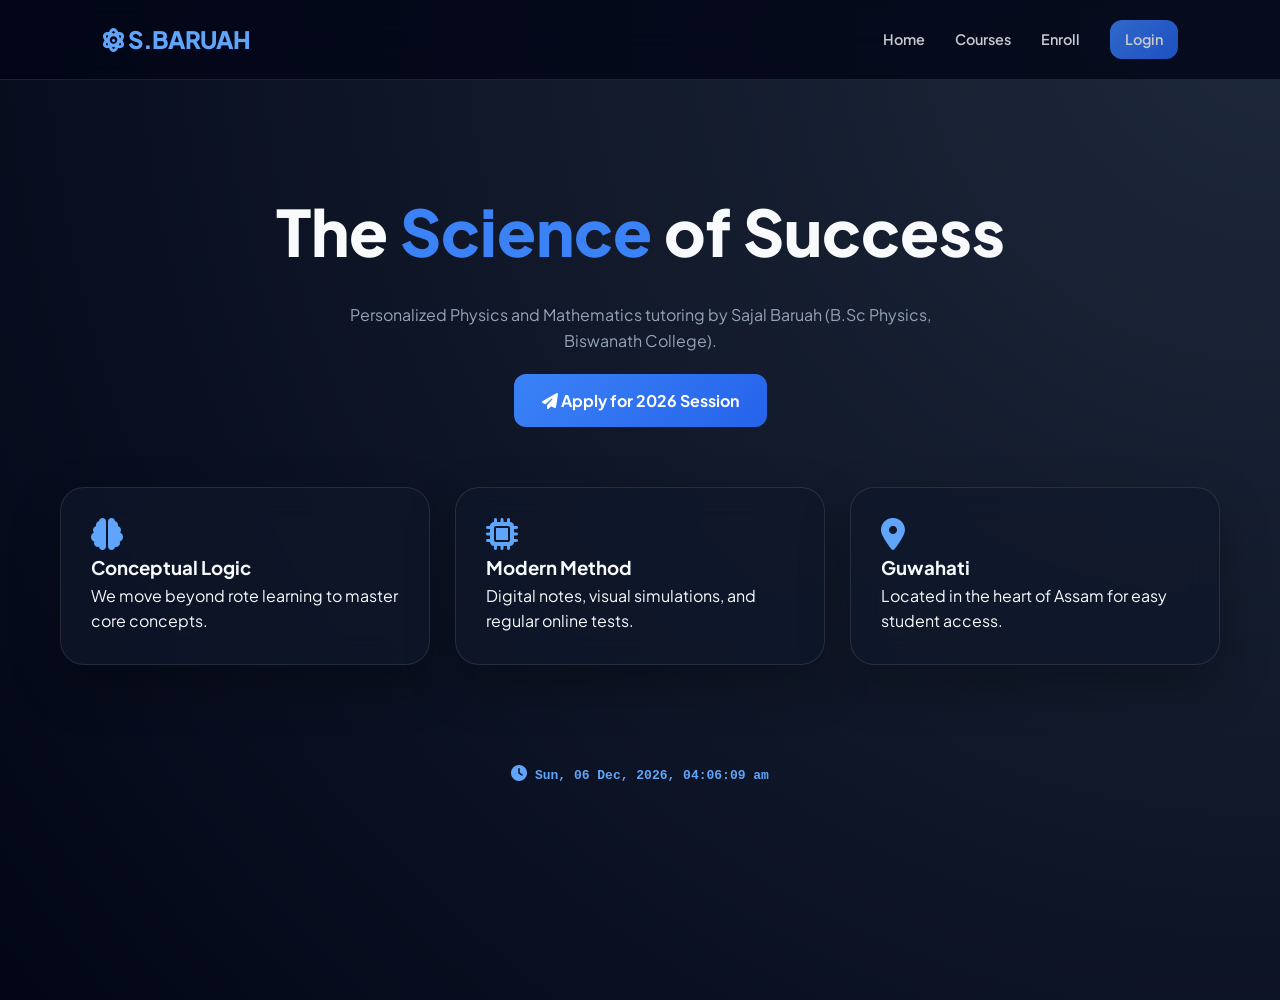
==== index.html @ 50a5a710 "Update index.html" ====
<!DOCTYPE html>
<html lang="en">
<head>
    <meta charset="UTF-8">
    <meta name="viewport" content="width=device-width, initial-scale=1.0">
    <title>S.Baruah Academy | Guwahati</title>
    <link rel="stylesheet" href="style.css">
    <link rel="stylesheet" href="https://cdnjs.cloudflare.com/ajax/libs/font-awesome/6.4.0/css/all.min.css">
</head>
<body>
    <nav>
        <div class="logo"><i class="fas fa-atom"></i> S.BARUAH</div>
        <div class="nav-links">
            <a href="index.html">Home</a>
            <a href="courses.html">Courses</a>
            <a href="registration.html">Enroll</a>
            <a href="login.html" class="btn" style="padding: 8px 15px;">Login</a>
        </div>
        <div class="menu-btn" onclick="toggleMenu()"><i class="fas fa-bars-staggered"></i></div>
    </nav>

    <div class="sidebar" id="sidebar">
        <a href="#" onclick="toggleMenu()" style="color: #ef4444;"><i class="fas fa-times"></i> Close</a>
        <a href="index.html">Home</a>
        <a href="courses.html">Courses</a>
        <a href="registration.html">Enroll</a>
        <a href="login.html">Student Portal</a>
    </div>

    <div class="container">
        <section style="text-align: center; padding: 60px 0;">
            <h1 style="font-size: clamp(2rem, 5vw, 4rem); font-weight: 800;">
                The <span style="color:var(--accent)">Science</span> of Success
            </h1>
            <p style="color:#94a3b8; max-width: 600px; margin: 20px auto;">Personalized Physics and Mathematics tutoring by Sajal Baruah (B.Sc Physics, Biswanath College).</p>
            <a href="registration.html" class="btn"><i class="fas fa-paper-plane"></i> Apply for 2026 Session</a>
        </section>

        <div class="grid-main">
            <div class="glass"><i class="fas fa-brain fa-2x" style="color:var(--neon)"></i><h3>Conceptual Logic</h3><p>We move beyond rote learning to master core concepts.</p></div>
            <div class="glass"><i class="fas fa-microchip fa-2x" style="color:var(--neon)"></i><h3>Modern Method</h3><p>Digital notes, visual simulations, and regular online tests.</p></div>
            <div class="glass"><i class="fas fa-location-dot fa-2x" style="color:var(--neon)"></i><h3>Guwahati</h3><p>Located in the heart of Assam for easy student access.</p></div>
        </div>
    </div>

    <footer style="text-align: center; padding: 40px;">
        <div id="ist-clock">Loading IST...</div>
    </footer>
    <script src="script.js"></script>
</body>
</html>
---- style.css ----
@import url('https://fonts.googleapis.com/css2?family=Plus+Jakarta+Sans:wght@300;400;600;800&display=swap');

:root {
    --bg: #020617;
    --card: rgba(15, 23, 42, 0.7);
    --accent: #3b82f6;
    --neon: #60a5fa;
    --text: #f8fafc;
    --border: rgba(255, 255, 255, 0.1);
}

* { margin: 0; padding: 0; box-sizing: border-box; font-family: 'Plus Jakarta Sans', sans-serif; }

body { 
    background: var(--bg); 
    color: var(--text); 
    line-height: 1.6;
    overflow-x: hidden;
    background: radial-gradient(circle at top right, #1e293b, #020617);
    min-height: 100vh;
}

/* Glass Effect */
.glass {
    background: var(--card);
    backdrop-filter: blur(16px);
    -webkit-backdrop-filter: blur(16px);
    border: 1px solid var(--border);
    border-radius: 24px;
    padding: 30px;
    box-shadow: 0 20px 50px rgba(0,0,0,0.3);
}

/* Navigation */
nav {
    position: fixed; top: 0; width: 100%; height: 80px;
    background: rgba(2, 6, 23, 0.8); backdrop-filter: blur(20px);
    display: flex; align-items: center; justify-content: space-between;
    padding: 0 8%; border-bottom: 1px solid var(--border); z-index: 3000;
}

.logo { font-size: 1.5rem; font-weight: 800; color: var(--neon); letter-spacing: -1px; }

.nav-links { display: flex; gap: 30px; align-items: center; }
.nav-links a { 
    color: var(--text); text-decoration: none; font-weight: 600; 
    font-size: 0.9rem; transition: 0.3s; opacity: 0.8;
}
.nav-links a:hover { opacity: 1; color: var(--accent); }

/* Mobile Menu Button */
.menu-btn { display: none; font-size: 1.5rem; color: var(--neon); cursor: pointer; }

/* Sidebar */
.sidebar {
    position: fixed; top: 0; right: -100%; width: 280px; height: 100%;
    background: rgba(15, 23, 42, 0.95); backdrop-filter: blur(20px);
    z-index: 4000; transition: 0.5s cubic-bezier(0.4, 0, 0.2, 1);
    padding: 100px 30px; border-left: 1px solid var(--border);
}
.sidebar.active { right: 0; }
.sidebar a { display: block; color: white; text-decoration: none; font-size: 1.2rem; margin-bottom: 25px; font-weight: 600; }

/* Grid Layouts */
.container { max-width: 1200px; margin: 100px auto 40px; padding: 20px; }
.grid-main { display: grid; grid-template-columns: repeat(auto-fit, minmax(300px, 1fr)); gap: 25px; }

/* Buttons & Inputs */
.btn {
    background: linear-gradient(135deg, #3b82f6, #2563eb);
    color: white; padding: 14px 28px; border-radius: 12px;
    text-decoration: none; font-weight: 700; border: none; 
    cursor: pointer; transition: 0.4s; display: inline-block;
}
.btn:hover { transform: scale(1.05); box-shadow: 0 0 25px rgba(59, 130, 246, 0.5); }

input, select {
    width: 100%; padding: 15px; background: rgba(255,255,255,0.05);
    border: 1px solid var(--border); border-radius: 12px; color: white; margin-bottom: 15px;
}

/* IST Clock */
#ist-clock { color: var(--neon); font-weight: 600; font-family: monospace; }

@media (max-width: 768px) {
    .nav-links { display: none; }
    .menu-btn { display: block; }
    .container { margin-top: 80px; }
}
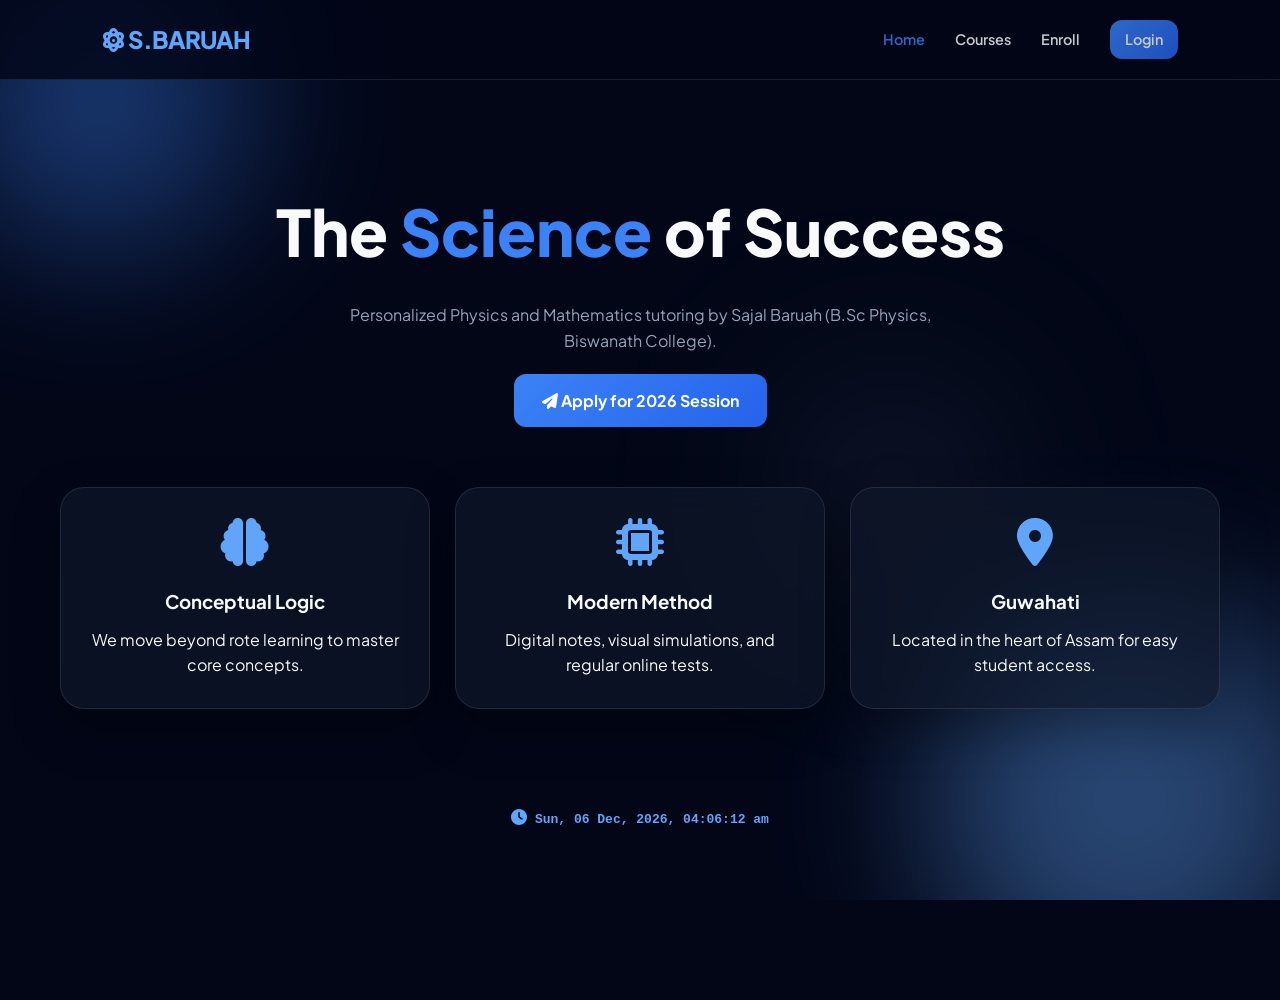
==== commit 70947ac7: "Update index.html" ====
--- a/index.html
+++ b/index.html
@@ -8,10 +8,12 @@
     <link rel="stylesheet" href="https://cdnjs.cloudflare.com/ajax/libs/font-awesome/6.4.0/css/all.min.css">
 </head>
 <body>
+    <div class="dynamic-bg"><div class="orb orb-1"></div><div class="orb orb-2"></div><div class="orb orb-3"></div></div>
+
     <nav>
         <div class="logo"><i class="fas fa-atom"></i> S.BARUAH</div>
         <div class="nav-links">
-            <a href="index.html">Home</a>
+            <a href="index.html" style="color:var(--accent)">Home</a>
             <a href="courses.html">Courses</a>
             <a href="registration.html">Enroll</a>
             <a href="login.html" class="btn" style="padding: 8px 15px;">Login</a>
@@ -28,7 +30,7 @@
     </div>
 
     <div class="container">
-        <section style="text-align: center; padding: 60px 0;">
+        <section class="text-center" style="padding: 60px 0;">
             <h1 style="font-size: clamp(2rem, 5vw, 4rem); font-weight: 800;">
                 The <span style="color:var(--accent)">Science</span> of Success
             </h1>
@@ -37,9 +39,9 @@
         </section>
 
         <div class="grid-main">
-            <div class="glass"><i class="fas fa-brain fa-2x" style="color:var(--neon)"></i><h3>Conceptual Logic</h3><p>We move beyond rote learning to master core concepts.</p></div>
-            <div class="glass"><i class="fas fa-microchip fa-2x" style="color:var(--neon)"></i><h3>Modern Method</h3><p>Digital notes, visual simulations, and regular online tests.</p></div>
-            <div class="glass"><i class="fas fa-location-dot fa-2x" style="color:var(--neon)"></i><h3>Guwahati</h3><p>Located in the heart of Assam for easy student access.</p></div>
+            <div class="glass text-center"><i class="fas fa-brain fa-3x mb-20" style="color:var(--neon)"></i><h3 class="mt-20">Conceptual Logic</h3><p class="mt-10">We move beyond rote learning to master core concepts.</p></div>
+            <div class="glass text-center"><i class="fas fa-microchip fa-3x mb-20" style="color:var(--neon)"></i><h3 class="mt-20">Modern Method</h3><p class="mt-10">Digital notes, visual simulations, and regular online tests.</p></div>
+            <div class="glass text-center"><i class="fas fa-location-dot fa-3x mb-20" style="color:var(--neon)"></i><h3 class="mt-20">Guwahati</h3><p class="mt-10">Located in the heart of Assam for easy student access.</p></div>
         </div>
     </div>
 
--- a/style.css
+++ b/style.css
@@ -16,11 +16,35 @@
     color: var(--text); 
     line-height: 1.6;
     overflow-x: hidden;
-    background: radial-gradient(circle at top right, #1e293b, #020617);
     min-height: 100vh;
 }
 
-/* Glass Effect */
+/* =========================================
+   DYNAMICAL NEON BACKGROUND ANIMATION
+========================================= */
+.dynamic-bg {
+    position: fixed; top: 0; left: 0; width: 100vw; height: 100vh;
+    z-index: -1; overflow: hidden; background: var(--bg);
+}
+
+.orb {
+    position: absolute; border-radius: 50%; filter: blur(80px);
+    opacity: 0.4; animation: floatOrb 20s infinite ease-in-out;
+}
+
+.orb-1 { width: 300px; height: 300px; background: #3b82f6; top: -50px; left: -50px; animation-delay: 0s; }
+.orb-2 { width: 400px; height: 400px; background: #60a5fa; bottom: -100px; right: -50px; animation-delay: -5s; animation-duration: 25s; }
+.orb-3 { width: 250px; height: 250px; background: #1e293b; top: 40%; left: 60%; animation-delay: -10s; animation-duration: 30s; }
+
+@keyframes floatOrb {
+    0%, 100% { transform: translate(0, 0) scale(1); }
+    33% { transform: translate(30px, -50px) scale(1.1); }
+    66% { transform: translate(-20px, 20px) scale(0.9); }
+}
+
+/* =========================================
+   CORE UI & GLASSMORPHISM
+========================================= */
 .glass {
     background: var(--card);
     backdrop-filter: blur(16px);
@@ -30,6 +54,10 @@
     padding: 30px;
     box-shadow: 0 20px 50px rgba(0,0,0,0.3);
 }
+
+.container { max-width: 1200px; margin: 100px auto 40px; padding: 20px; }
+.grid-main { display: grid; grid-template-columns: repeat(auto-fit, minmax(300px, 1fr)); gap: 25px; }
+.text-center { text-align: center; }
 
 /* Navigation */
 nav {
@@ -42,16 +70,12 @@
 .logo { font-size: 1.5rem; font-weight: 800; color: var(--neon); letter-spacing: -1px; }
 
 .nav-links { display: flex; gap: 30px; align-items: center; }
-.nav-links a { 
-    color: var(--text); text-decoration: none; font-weight: 600; 
-    font-size: 0.9rem; transition: 0.3s; opacity: 0.8;
-}
+.nav-links a { color: var(--text); text-decoration: none; font-weight: 600; font-size: 0.9rem; transition: 0.3s; opacity: 0.8; }
 .nav-links a:hover { opacity: 1; color: var(--accent); }
 
-/* Mobile Menu Button */
 .menu-btn { display: none; font-size: 1.5rem; color: var(--neon); cursor: pointer; }
 
-/* Sidebar */
+/* Mobile Sidebar */
 .sidebar {
     position: fixed; top: 0; right: -100%; width: 280px; height: 100%;
     background: rgba(15, 23, 42, 0.95); backdrop-filter: blur(20px);
@@ -61,16 +85,11 @@
 .sidebar.active { right: 0; }
 .sidebar a { display: block; color: white; text-decoration: none; font-size: 1.2rem; margin-bottom: 25px; font-weight: 600; }
 
-/* Grid Layouts */
-.container { max-width: 1200px; margin: 100px auto 40px; padding: 20px; }
-.grid-main { display: grid; grid-template-columns: repeat(auto-fit, minmax(300px, 1fr)); gap: 25px; }
-
 /* Buttons & Inputs */
 .btn {
-    background: linear-gradient(135deg, #3b82f6, #2563eb);
-    color: white; padding: 14px 28px; border-radius: 12px;
-    text-decoration: none; font-weight: 700; border: none; 
-    cursor: pointer; transition: 0.4s; display: inline-block;
+    background: linear-gradient(135deg, #3b82f6, #2563eb); color: white;
+    padding: 14px 28px; border-radius: 12px; text-decoration: none; font-weight: 700;
+    border: none; cursor: pointer; transition: 0.4s; display: inline-block;
 }
 .btn:hover { transform: scale(1.05); box-shadow: 0 0 25px rgba(59, 130, 246, 0.5); }
 
@@ -79,8 +98,50 @@
     border: 1px solid var(--border); border-radius: 12px; color: white; margin-bottom: 15px;
 }
 
-/* IST Clock */
 #ist-clock { color: var(--neon); font-weight: 600; font-family: monospace; }
+
+/* =========================================
+   INTERACTIVE PAYMENT CARDS (Courses Page)
+========================================= */
+.p-50 { padding: 50px; } .p-30 { padding: 30px; }
+.mt-10 { margin-top: 10px; } .mt-20 { margin-top: 20px; } 
+.mt-30 { margin-top: 30px; } .mt-40 { margin-top: 40px; } .mt-50 { margin-top: 50px; }
+.gap-30 { gap: 30px; }
+
+.futuristic-title { font-size: 2.2rem; font-weight: 800; background: linear-gradient(135deg, var(--text), var(--neon)); -webkit-background-clip: text; -webkit-text-fill-color: transparent; }
+.subtitle { color: #94a3b8; max-width: 600px; margin: 10px auto; }
+.icon-neon { color: var(--neon); text-shadow: 0 0 15px var(--neon); }
+.icon-accent { color: var(--accent); }
+
+.selector-grid { margin-bottom: -20px; }
+.fee-card {
+    position: relative; background: rgba(255, 255, 255, 0.02); border: 1px solid var(--border);
+    border-radius: 20px; padding: 30px; cursor: pointer; transition: all 0.4s cubic-bezier(0.4, 0, 0.2, 1);
+    overflow: hidden; display: flex; flex-direction: column; align-items: center;
+}
+.fee-card:hover { transform: translateY(-5px) scale(1.02); border-color: rgba(96, 165, 250, 0.3); background: rgba(255, 255, 255, 0.04); }
+.fee-card.selected { border-color: var(--accent); box-shadow: 0 0 30px rgba(59, 130, 246, 0.3); background: rgba(59, 130, 246, 0.05); }
+
+.card-icon { font-size: 2rem; color: #475569; transition: 0.3s; }
+.fee-card:hover .card-icon { color: var(--accent); }
+.fee-card.selected .card-icon { color: var(--neon); text-shadow: 0 0 10px var(--neon); }
+
+.class-title { font-size: 0.9rem; color: #94a3b8; margin-top: 5px; }
+.price-strip { display: flex; align-items: baseline; justify-content: center; }
+.currency { font-size: 1rem; font-weight: 600; color: #64748b; margin-right: 2px; }
+.amount { font-size: 2.2rem; font-weight: 800; color: var(--text); }
+.period { font-size: 0.9rem; color: #64748b; margin-left: 2px; }
+.fee-card.selected .amount { color: var(--neon); }
+
+.select-indicator { position: absolute; top: 20px; right: 20px; font-size: 1.2rem; color: #475569; transition: 0.3s; }
+.fee-card.selected .select-indicator { color: var(--neon); transform: scale(1.1); }
+
+.payment-action-area { background: rgba(0,0,0,0.2); border: 1px dashed var(--border); border-radius: 20px; }
+.qr-container { position: relative; max-width: 220px; margin: 0 auto; background: white; border-radius: 15px; box-shadow: 0 0 30px rgba(255,255,255,0.05); }
+#dynamic-qr { width: 100%; height: auto; display: block; border-radius: 10px; }
+.qr-overlay { position: absolute; top: 0; left: 0; width: 100%; height: 100%; background: rgba(255,255,255,0.9); border-radius: 15px; display: none; justify-content: center; align-items: center; color: var(--accent); font-size: 2rem; z-index: 10; }
+.upi-id-text { color: #94a3b8; font-size: 0.9rem; font-family: monospace; }
+.upi-id-text strong { color: var(--text); }
 
 @media (max-width: 768px) {
     .nav-links { display: none; }
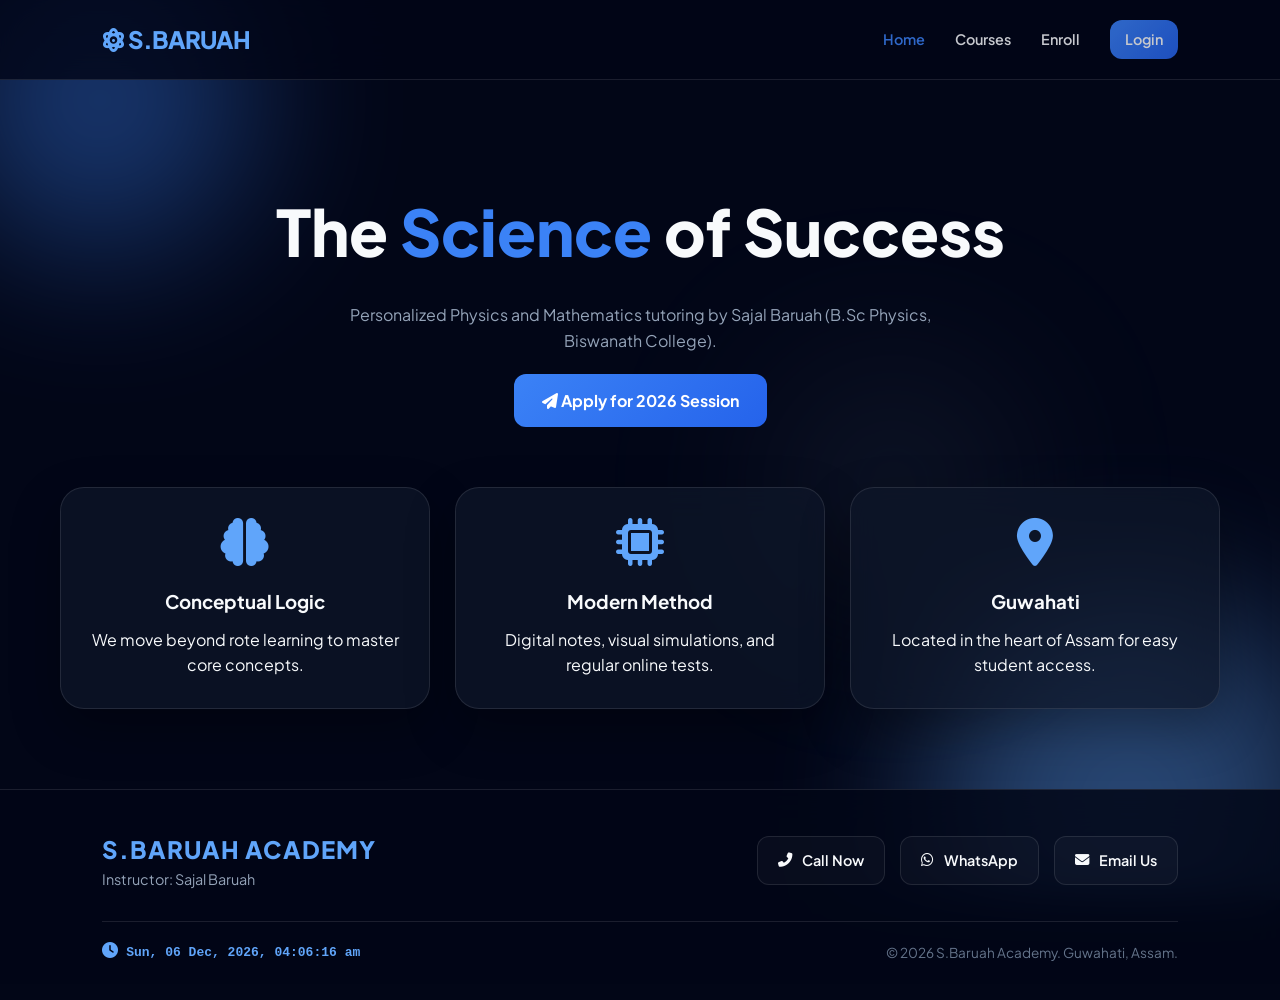
==== commit 0a9c1dac: "Update index.html" ====
--- a/index.html
+++ b/index.html
@@ -45,9 +45,34 @@
         </div>
     </div>
 
-    <footer style="text-align: center; padding: 40px;">
-        <div id="ist-clock">Loading IST...</div>
+        <footer class="glass-footer">
+        <div class="footer-content">
+            <div class="footer-title">
+                <h3>S.BARUAH ACADEMY</h3>
+                <p>Instructor: Sajal Baruah</p>
+            </div>
+            
+            <div class="footer-contact">
+                <a href="tel:+916001950614" class="contact-btn call">
+                    <i class="fas fa-phone-alt"></i> Call Now
+                </a>
+                
+                <a href="https://wa.me/919678092519" class="contact-btn whatsapp" target="_blank">
+                    <i class="fab fa-whatsapp"></i> WhatsApp
+                </a>
+                
+                <a href="mailto:sajalbaruah65@gmail.com" class="contact-btn email">
+                    <i class="fas fa-envelope"></i> Email Us
+                </a>
+            </div>
+        </div>
+
+        <div class="footer-bottom">
+            <div id="ist-clock">Loading IST...</div>
+            <p>© 2026 S.Baruah Academy. Guwahati, Assam.</p>
+        </div>
     </footer>
+
     <script src="script.js"></script>
 </body>
 </html>
--- a/style.css
+++ b/style.css
@@ -148,3 +148,93 @@
     .menu-btn { display: block; }
     .container { margin-top: 80px; }
 }
+/* =========================================
+   GLOBAL CONTACT FOOTER
+========================================= */
+.glass-footer {
+    background: rgba(2, 6, 23, 0.85);
+    backdrop-filter: blur(20px);
+    -webkit-backdrop-filter: blur(20px);
+    border-top: 1px solid var(--border);
+    padding: 40px 8% 20px;
+    margin-top: 60px;
+    position: relative;
+    z-index: 10;
+}
+
+.footer-content {
+    display: flex;
+    justify-content: space-between;
+    align-items: center;
+    flex-wrap: wrap;
+    gap: 30px;
+    margin-bottom: 30px;
+}
+
+.footer-title h3 {
+    color: var(--neon);
+    font-size: 1.5rem;
+    font-weight: 800;
+    letter-spacing: 1px;
+}
+
+.footer-title p {
+    color: #94a3b8;
+    font-size: 0.9rem;
+}
+
+.footer-contact {
+    display: flex;
+    gap: 15px;
+    flex-wrap: wrap;
+}
+
+/* Clickable Contact Buttons */
+.contact-btn {
+    display: inline-flex;
+    align-items: center;
+    gap: 10px;
+    padding: 12px 20px;
+    background: rgba(255, 255, 255, 0.03);
+    border: 1px solid var(--border);
+    border-radius: 12px;
+    color: var(--text);
+    text-decoration: none;
+    font-size: 0.9rem;
+    font-weight: 600;
+    transition: 0.3s cubic-bezier(0.4, 0, 0.2, 1);
+}
+
+.contact-btn:hover {
+    transform: translateY(-3px);
+    background: rgba(255, 255, 255, 0.08);
+}
+
+.contact-btn.call:hover { border-color: #3b82f6; color: #3b82f6; box-shadow: 0 5px 15px rgba(59, 130, 246, 0.2); }
+.contact-btn.whatsapp:hover { border-color: #25D366; color: #25D366; box-shadow: 0 5px 15px rgba(37, 211, 102, 0.2); }
+.contact-btn.email:hover { border-color: #ef4444; color: #ef4444; box-shadow: 0 5px 15px rgba(239, 68, 68, 0.2); }
+
+.footer-bottom {
+    display: flex;
+    justify-content: space-between;
+    align-items: center;
+    border-top: 1px solid var(--border);
+    padding-top: 20px;
+    flex-wrap: wrap;
+    gap: 15px;
+}
+
+.footer-bottom p {
+    color: #64748b;
+    font-size: 0.85rem;
+}
+
+/* Mobile Adjustments */
+@media (max-width: 768px) {
+    .footer-content, .footer-bottom {
+        flex-direction: column;
+        text-align: center;
+        justify-content: center;
+    }
+    .footer-contact { justify-content: center; }
+}
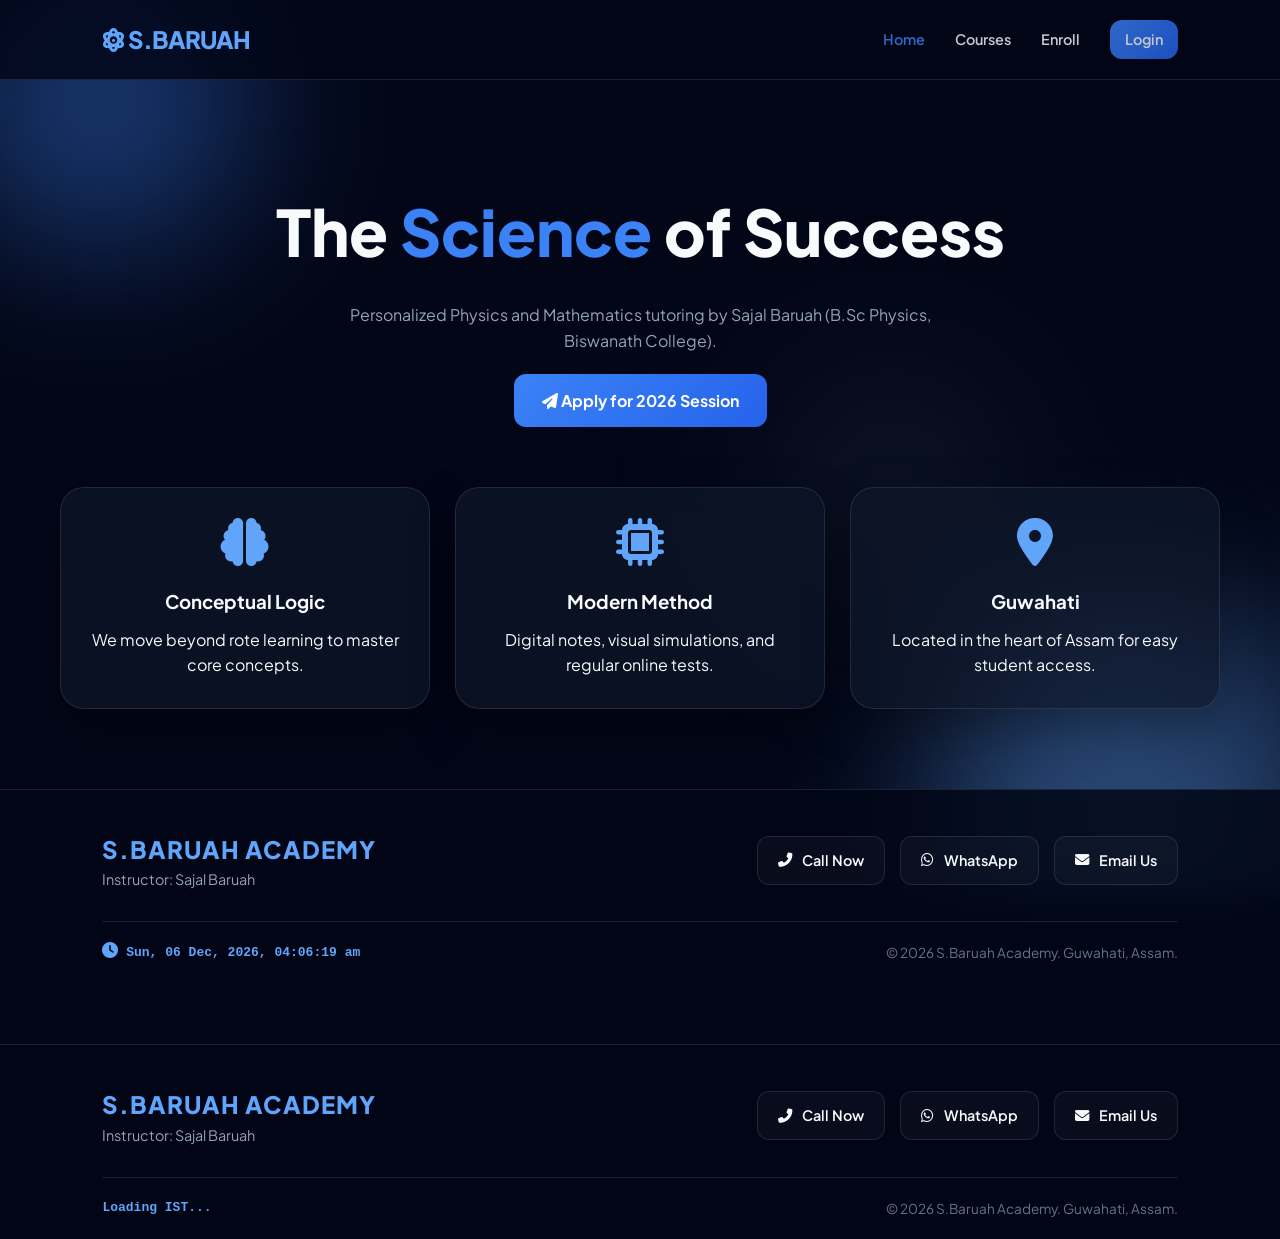
==== commit 4f91fa0e: "Update index.html" ====
--- a/index.html
+++ b/index.html
@@ -75,4 +75,32 @@
 
     <script src="script.js"></script>
 </body>
+    <footer class="glass-footer">
+        <div class="footer-content">
+            <div class="footer-title">
+                <h3>S.BARUAH ACADEMY</h3>
+                <p>Instructor: Sajal Baruah</p>
+            </div>
+            
+            <div class="footer-contact">
+                <a href="tel:+916001950614" class="contact-btn call">
+                    <i class="fas fa-phone-alt"></i> Call Now
+                </a>
+                
+                <a href="https://wa.me/919678092519" class="contact-btn whatsapp" target="_blank">
+                    <i class="fab fa-whatsapp"></i> WhatsApp
+                </a>
+                
+                <a href="mailto:sajalbaruah65@gmail.com" class="contact-btn email">
+                    <i class="fas fa-envelope"></i> Email Us
+                </a>
+            </div>
+        </div>
+
+        <div class="footer-bottom">
+            <div id="ist-clock">Loading IST...</div>
+            <p>© 2026 S.Baruah Academy. Guwahati, Assam.</p>
+        </div>
+    </footer>
+
 </html>
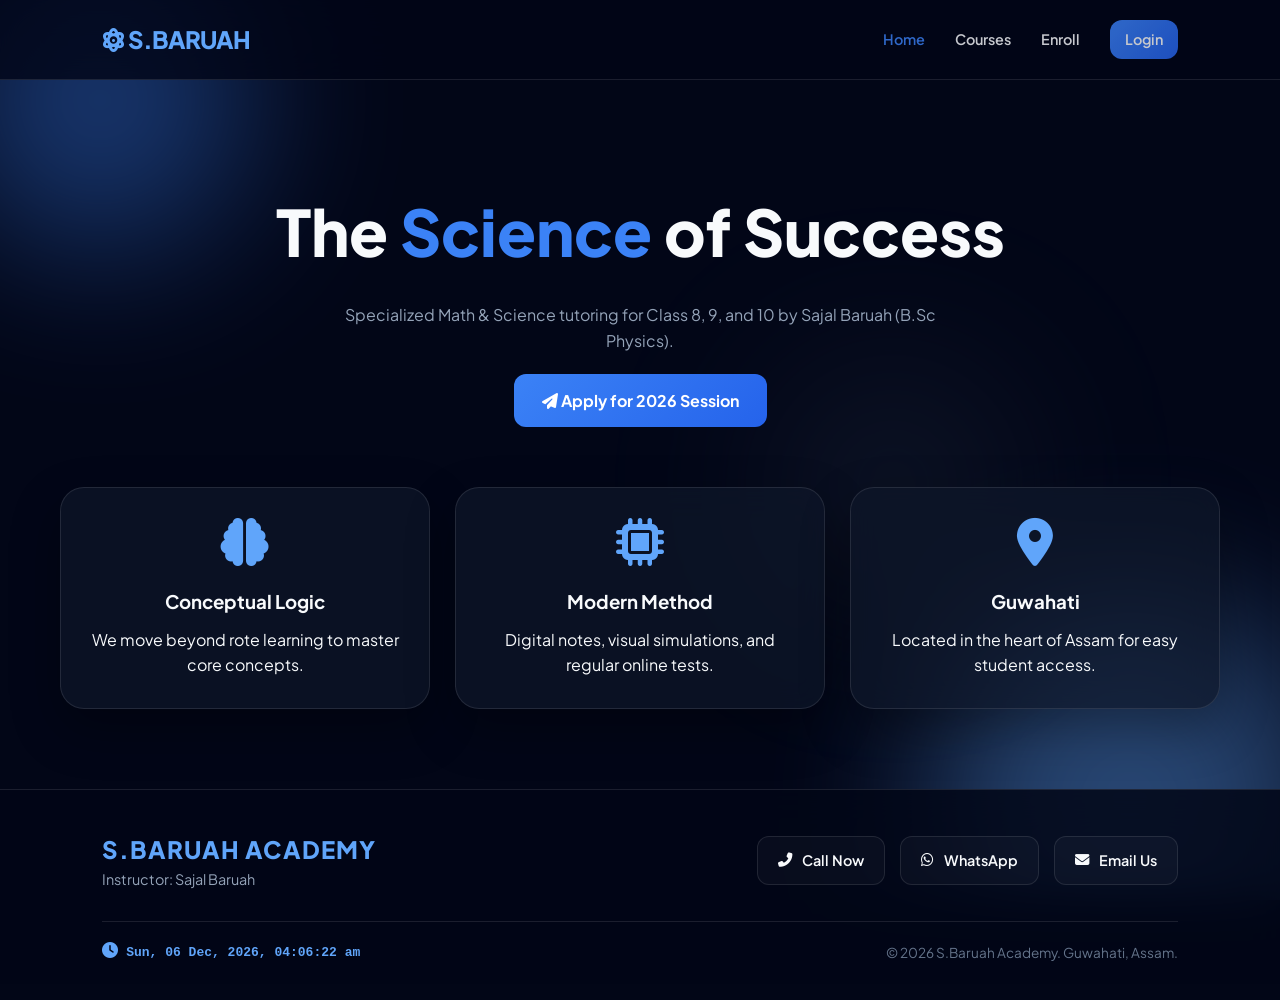
==== commit dba6a54b: "Update index.html" ====
--- a/index.html
+++ b/index.html
@@ -34,7 +34,7 @@
             <h1 style="font-size: clamp(2rem, 5vw, 4rem); font-weight: 800;">
                 The <span style="color:var(--accent)">Science</span> of Success
             </h1>
-            <p style="color:#94a3b8; max-width: 600px; margin: 20px auto;">Personalized Physics and Mathematics tutoring by Sajal Baruah (B.Sc Physics, Biswanath College).</p>
+            <p style="color:#94a3b8; max-width: 600px; margin: 20px auto;">Specialized Math & Science tutoring for Class 8, 9, and 10 by Sajal Baruah (B.Sc Physics).</p>
             <a href="registration.html" class="btn"><i class="fas fa-paper-plane"></i> Apply for 2026 Session</a>
         </section>
 
@@ -45,62 +45,23 @@
         </div>
     </div>
 
-        <footer class="glass-footer">
-        <div class="footer-content">
-            <div class="footer-title">
-                <h3>S.BARUAH ACADEMY</h3>
-                <p>Instructor: Sajal Baruah</p>
-            </div>
-            
-            <div class="footer-contact">
-                <a href="tel:+916001950614" class="contact-btn call">
-                    <i class="fas fa-phone-alt"></i> Call Now
-                </a>
-                
-                <a href="https://wa.me/919678092519" class="contact-btn whatsapp" target="_blank">
-                    <i class="fab fa-whatsapp"></i> WhatsApp
-                </a>
-                
-                <a href="mailto:sajalbaruah65@gmail.com" class="contact-btn email">
-                    <i class="fas fa-envelope"></i> Email Us
-                </a>
-            </div>
-        </div>
-
-        <div class="footer-bottom">
-            <div id="ist-clock">Loading IST...</div>
-            <p>© 2026 S.Baruah Academy. Guwahati, Assam.</p>
-        </div>
-    </footer>
-
-    <script src="script.js"></script>
-</body>
     <footer class="glass-footer">
         <div class="footer-content">
             <div class="footer-title">
                 <h3>S.BARUAH ACADEMY</h3>
                 <p>Instructor: Sajal Baruah</p>
             </div>
-            
             <div class="footer-contact">
-                <a href="tel:+916001950614" class="contact-btn call">
-                    <i class="fas fa-phone-alt"></i> Call Now
-                </a>
-                
-                <a href="https://wa.me/919678092519" class="contact-btn whatsapp" target="_blank">
-                    <i class="fab fa-whatsapp"></i> WhatsApp
-                </a>
-                
-                <a href="mailto:sajalbaruah65@gmail.com" class="contact-btn email">
-                    <i class="fas fa-envelope"></i> Email Us
-                </a>
+                <a href="tel:+916001950614" class="contact-btn call"><i class="fas fa-phone-alt"></i> Call Now</a>
+                <a href="https://wa.me/919678092519" class="contact-btn whatsapp" target="_blank"><i class="fab fa-whatsapp"></i> WhatsApp</a>
+                <a href="mailto:sajalbaruah65@gmail.com" class="contact-btn email"><i class="fas fa-envelope"></i> Email Us</a>
             </div>
         </div>
-
         <div class="footer-bottom">
             <div id="ist-clock">Loading IST...</div>
             <p>© 2026 S.Baruah Academy. Guwahati, Assam.</p>
         </div>
     </footer>
-
+    <script src="script.js"></script>
+</body>
 </html>
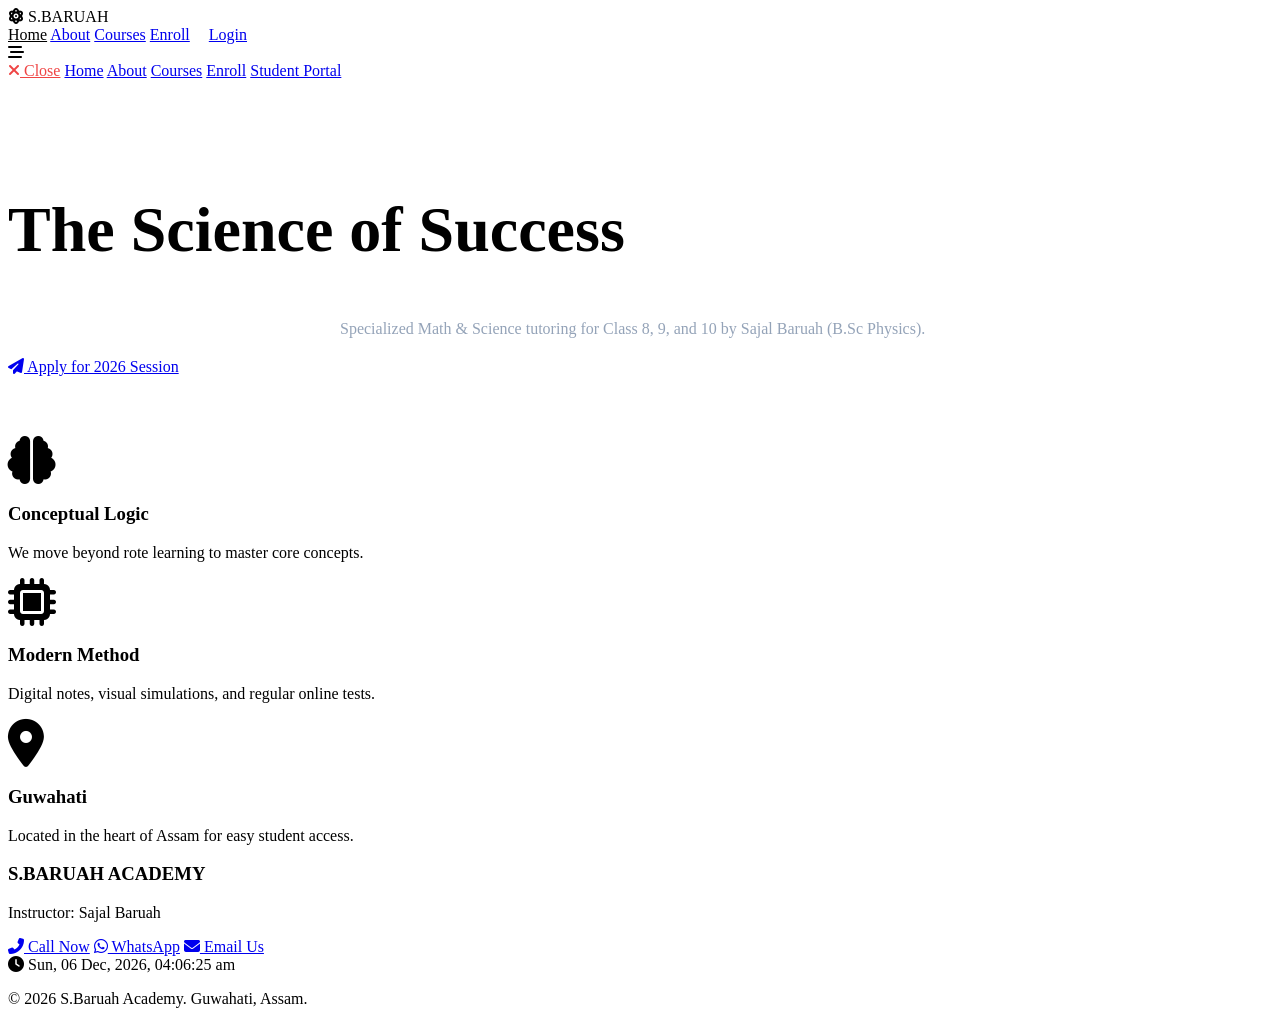
==== commit 89876d3f: "Update index.html" ====
--- a/index.html
+++ b/index.html
@@ -14,6 +14,7 @@
         <div class="logo"><i class="fas fa-atom"></i> S.BARUAH</div>
         <div class="nav-links">
             <a href="index.html" style="color:var(--accent)">Home</a>
+            <a href="about.html">About</a>
             <a href="courses.html">Courses</a>
             <a href="registration.html">Enroll</a>
             <a href="login.html" class="btn" style="padding: 8px 15px;">Login</a>
@@ -24,6 +25,7 @@
     <div class="sidebar" id="sidebar">
         <a href="#" onclick="toggleMenu()" style="color: #ef4444;"><i class="fas fa-times"></i> Close</a>
         <a href="index.html">Home</a>
+        <a href="about.html">About</a>
         <a href="courses.html">Courses</a>
         <a href="registration.html">Enroll</a>
         <a href="login.html">Student Portal</a>
--- a/style.css
+++ b/style.css
@@ -1,240 +1,73 @@
-@import url('https://fonts.googleapis.com/css2?family=Plus+Jakarta+Sans:wght@300;400;600;800&display=swap');
-
-:root {
-    --bg: #020617;
-    --card: rgba(15, 23, 42, 0.7);
-    --accent: #3b82f6;
-    --neon: #60a5fa;
-    --text: #f8fafc;
-    --border: rgba(255, 255, 255, 0.1);
+/* =========================================
+   DASHBOARD MODALS & NEON ICONS
+========================================= */
+.action-grid {
+    display: grid;
+    grid-template-columns: repeat(auto-fit, minmax(150px, 1fr));
+    gap: 20px;
 }
 
-* { margin: 0; padding: 0; box-sizing: border-box; font-family: 'Plus Jakarta Sans', sans-serif; }
-
-body { 
-    background: var(--bg); 
-    color: var(--text); 
-    line-height: 1.6;
-    overflow-x: hidden;
-    min-height: 100vh;
+.neon-action-btn {
+    --btn-color: #0ff;
+    background: rgba(0,0,0,0.4);
+    border: 1px solid var(--btn-color);
+    padding: 20px;
+    border-radius: 15px;
+    cursor: pointer;
+    transition: 0.4s;
+    color: var(--btn-color);
+    box-shadow: 0 0 10px rgba(0, 255, 255, 0.1);
 }
 
-/* =========================================
-   DYNAMICAL NEON BACKGROUND ANIMATION
-========================================= */
-.dynamic-bg {
-    position: fixed; top: 0; left: 0; width: 100vw; height: 100vh;
-    z-index: -1; overflow: hidden; background: var(--bg);
+.neon-action-btn:hover {
+    background: var(--btn-color);
+    color: #000;
+    box-shadow: 0 0 30px var(--btn-color);
+    transform: translateY(-5px);
 }
 
-.orb {
-    position: absolute; border-radius: 50%; filter: blur(80px);
-    opacity: 0.4; animation: floatOrb 20s infinite ease-in-out;
-}
-
-.orb-1 { width: 300px; height: 300px; background: #3b82f6; top: -50px; left: -50px; animation-delay: 0s; }
-.orb-2 { width: 400px; height: 400px; background: #60a5fa; bottom: -100px; right: -50px; animation-delay: -5s; animation-duration: 25s; }
-.orb-3 { width: 250px; height: 250px; background: #1e293b; top: 40%; left: 60%; animation-delay: -10s; animation-duration: 30s; }
-
-@keyframes floatOrb {
-    0%, 100% { transform: translate(0, 0) scale(1); }
-    33% { transform: translate(30px, -50px) scale(1.1); }
-    66% { transform: translate(-20px, 20px) scale(0.9); }
-}
-
-/* =========================================
-   CORE UI & GLASSMORPHISM
-========================================= */
-.glass {
-    background: var(--card);
-    backdrop-filter: blur(16px);
-    -webkit-backdrop-filter: blur(16px);
-    border: 1px solid var(--border);
-    border-radius: 24px;
-    padding: 30px;
-    box-shadow: 0 20px 50px rgba(0,0,0,0.3);
-}
-
-.container { max-width: 1200px; margin: 100px auto 40px; padding: 20px; }
-.grid-main { display: grid; grid-template-columns: repeat(auto-fit, minmax(300px, 1fr)); gap: 25px; }
-.text-center { text-align: center; }
-
-/* Navigation */
-nav {
-    position: fixed; top: 0; width: 100%; height: 80px;
-    background: rgba(2, 6, 23, 0.8); backdrop-filter: blur(20px);
-    display: flex; align-items: center; justify-content: space-between;
-    padding: 0 8%; border-bottom: 1px solid var(--border); z-index: 3000;
-}
-
-.logo { font-size: 1.5rem; font-weight: 800; color: var(--neon); letter-spacing: -1px; }
-
-.nav-links { display: flex; gap: 30px; align-items: center; }
-.nav-links a { color: var(--text); text-decoration: none; font-weight: 600; font-size: 0.9rem; transition: 0.3s; opacity: 0.8; }
-.nav-links a:hover { opacity: 1; color: var(--accent); }
-
-.menu-btn { display: none; font-size: 1.5rem; color: var(--neon); cursor: pointer; }
-
-/* Mobile Sidebar */
-.sidebar {
-    position: fixed; top: 0; right: -100%; width: 280px; height: 100%;
-    background: rgba(15, 23, 42, 0.95); backdrop-filter: blur(20px);
-    z-index: 4000; transition: 0.5s cubic-bezier(0.4, 0, 0.2, 1);
-    padding: 100px 30px; border-left: 1px solid var(--border);
-}
-.sidebar.active { right: 0; }
-.sidebar a { display: block; color: white; text-decoration: none; font-size: 1.2rem; margin-bottom: 25px; font-weight: 600; }
-
-/* Buttons & Inputs */
-.btn {
-    background: linear-gradient(135deg, #3b82f6, #2563eb); color: white;
-    padding: 14px 28px; border-radius: 12px; text-decoration: none; font-weight: 700;
-    border: none; cursor: pointer; transition: 0.4s; display: inline-block;
-}
-.btn:hover { transform: scale(1.05); box-shadow: 0 0 25px rgba(59, 130, 246, 0.5); }
-
-input, select {
-    width: 100%; padding: 15px; background: rgba(255,255,255,0.05);
-    border: 1px solid var(--border); border-radius: 12px; color: white; margin-bottom: 15px;
-}
-
-#ist-clock { color: var(--neon); font-weight: 600; font-family: monospace; }
-
-/* =========================================
-   INTERACTIVE PAYMENT CARDS (Courses Page)
-========================================= */
-.p-50 { padding: 50px; } .p-30 { padding: 30px; }
-.mt-10 { margin-top: 10px; } .mt-20 { margin-top: 20px; } 
-.mt-30 { margin-top: 30px; } .mt-40 { margin-top: 40px; } .mt-50 { margin-top: 50px; }
-.gap-30 { gap: 30px; }
-
-.futuristic-title { font-size: 2.2rem; font-weight: 800; background: linear-gradient(135deg, var(--text), var(--neon)); -webkit-background-clip: text; -webkit-text-fill-color: transparent; }
-.subtitle { color: #94a3b8; max-width: 600px; margin: 10px auto; }
-.icon-neon { color: var(--neon); text-shadow: 0 0 15px var(--neon); }
-.icon-accent { color: var(--accent); }
-
-.selector-grid { margin-bottom: -20px; }
-.fee-card {
-    position: relative; background: rgba(255, 255, 255, 0.02); border: 1px solid var(--border);
-    border-radius: 20px; padding: 30px; cursor: pointer; transition: all 0.4s cubic-bezier(0.4, 0, 0.2, 1);
-    overflow: hidden; display: flex; flex-direction: column; align-items: center;
-}
-.fee-card:hover { transform: translateY(-5px) scale(1.02); border-color: rgba(96, 165, 250, 0.3); background: rgba(255, 255, 255, 0.04); }
-.fee-card.selected { border-color: var(--accent); box-shadow: 0 0 30px rgba(59, 130, 246, 0.3); background: rgba(59, 130, 246, 0.05); }
-
-.card-icon { font-size: 2rem; color: #475569; transition: 0.3s; }
-.fee-card:hover .card-icon { color: var(--accent); }
-.fee-card.selected .card-icon { color: var(--neon); text-shadow: 0 0 10px var(--neon); }
-
-.class-title { font-size: 0.9rem; color: #94a3b8; margin-top: 5px; }
-.price-strip { display: flex; align-items: baseline; justify-content: center; }
-.currency { font-size: 1rem; font-weight: 600; color: #64748b; margin-right: 2px; }
-.amount { font-size: 2.2rem; font-weight: 800; color: var(--text); }
-.period { font-size: 0.9rem; color: #64748b; margin-left: 2px; }
-.fee-card.selected .amount { color: var(--neon); }
-
-.select-indicator { position: absolute; top: 20px; right: 20px; font-size: 1.2rem; color: #475569; transition: 0.3s; }
-.fee-card.selected .select-indicator { color: var(--neon); transform: scale(1.1); }
-
-.payment-action-area { background: rgba(0,0,0,0.2); border: 1px dashed var(--border); border-radius: 20px; }
-.qr-container { position: relative; max-width: 220px; margin: 0 auto; background: white; border-radius: 15px; box-shadow: 0 0 30px rgba(255,255,255,0.05); }
-#dynamic-qr { width: 100%; height: auto; display: block; border-radius: 10px; }
-.qr-overlay { position: absolute; top: 0; left: 0; width: 100%; height: 100%; background: rgba(255,255,255,0.9); border-radius: 15px; display: none; justify-content: center; align-items: center; color: var(--accent); font-size: 2rem; z-index: 10; }
-.upi-id-text { color: #94a3b8; font-size: 0.9rem; font-family: monospace; }
-.upi-id-text strong { color: var(--text); }
-
-@media (max-width: 768px) {
-    .nav-links { display: none; }
-    .menu-btn { display: block; }
-    .container { margin-top: 80px; }
-}
-/* =========================================
-   GLOBAL CONTACT FOOTER
-========================================= */
-.glass-footer {
-    background: rgba(2, 6, 23, 0.85);
-    backdrop-filter: blur(20px);
-    -webkit-backdrop-filter: blur(20px);
-    border-top: 1px solid var(--border);
-    padding: 40px 8% 20px;
-    margin-top: 60px;
-    position: relative;
-    z-index: 10;
-}
-
-.footer-content {
-    display: flex;
-    justify-content: space-between;
-    align-items: center;
-    flex-wrap: wrap;
-    gap: 30px;
-    margin-bottom: 30px;
-}
-
-.footer-title h3 {
-    color: var(--neon);
-    font-size: 1.5rem;
+.neon-action-btn p {
+    margin-top: 10px;
     font-weight: 800;
+    font-size: 0.9rem;
+    text-transform: uppercase;
     letter-spacing: 1px;
 }
 
-.footer-title p {
-    color: #94a3b8;
-    font-size: 0.9rem;
+/* Modals */
+.modal {
+    display: none; 
+    position: fixed; 
+    z-index: 5000; 
+    left: 0; top: 0; 
+    width: 100%; height: 100%; 
+    overflow: auto; 
+    background-color: rgba(0,0,0,0.8);
+    backdrop-filter: blur(10px);
 }
 
-.footer-contact {
-    display: flex;
-    gap: 15px;
-    flex-wrap: wrap;
+.modal-content {
+    margin: 10% auto;
+    width: 90%;
+    max-width: 500px;
+    position: relative;
+    animation: glowIn 0.3s ease-out;
 }
 
-/* Clickable Contact Buttons */
-.contact-btn {
-    display: inline-flex;
-    align-items: center;
-    gap: 10px;
-    padding: 12px 20px;
-    background: rgba(255, 255, 255, 0.03);
-    border: 1px solid var(--border);
-    border-radius: 12px;
-    color: var(--text);
-    text-decoration: none;
-    font-size: 0.9rem;
-    font-weight: 600;
-    transition: 0.3s cubic-bezier(0.4, 0, 0.2, 1);
+@keyframes glowIn {
+    from { opacity: 0; transform: scale(0.9); }
+    to { opacity: 1; transform: scale(1); }
 }
 
-.contact-btn:hover {
-    transform: translateY(-3px);
-    background: rgba(255, 255, 255, 0.08);
+.close {
+    color: #fff;
+    position: absolute;
+    right: 25px;
+    top: 20px;
+    font-size: 28px;
+    font-weight: bold;
+    cursor: pointer;
+    transition: 0.3s;
 }
 
-.contact-btn.call:hover { border-color: #3b82f6; color: #3b82f6; box-shadow: 0 5px 15px rgba(59, 130, 246, 0.2); }
-.contact-btn.whatsapp:hover { border-color: #25D366; color: #25D366; box-shadow: 0 5px 15px rgba(37, 211, 102, 0.2); }
-.contact-btn.email:hover { border-color: #ef4444; color: #ef4444; box-shadow: 0 5px 15px rgba(239, 68, 68, 0.2); }
-
-.footer-bottom {
-    display: flex;
-    justify-content: space-between;
-    align-items: center;
-    border-top: 1px solid var(--border);
-    padding-top: 20px;
-    flex-wrap: wrap;
-    gap: 15px;
-}
-
-.footer-bottom p {
-    color: #64748b;
-    font-size: 0.85rem;
-}
-
-/* Mobile Adjustments */
-@media (max-width: 768px) {
-    .footer-content, .footer-bottom {
-        flex-direction: column;
-        text-align: center;
-        justify-content: center;
-    }
-    .footer-contact { justify-content: center; }
-}
+.close:hover { color: #ef4444; }
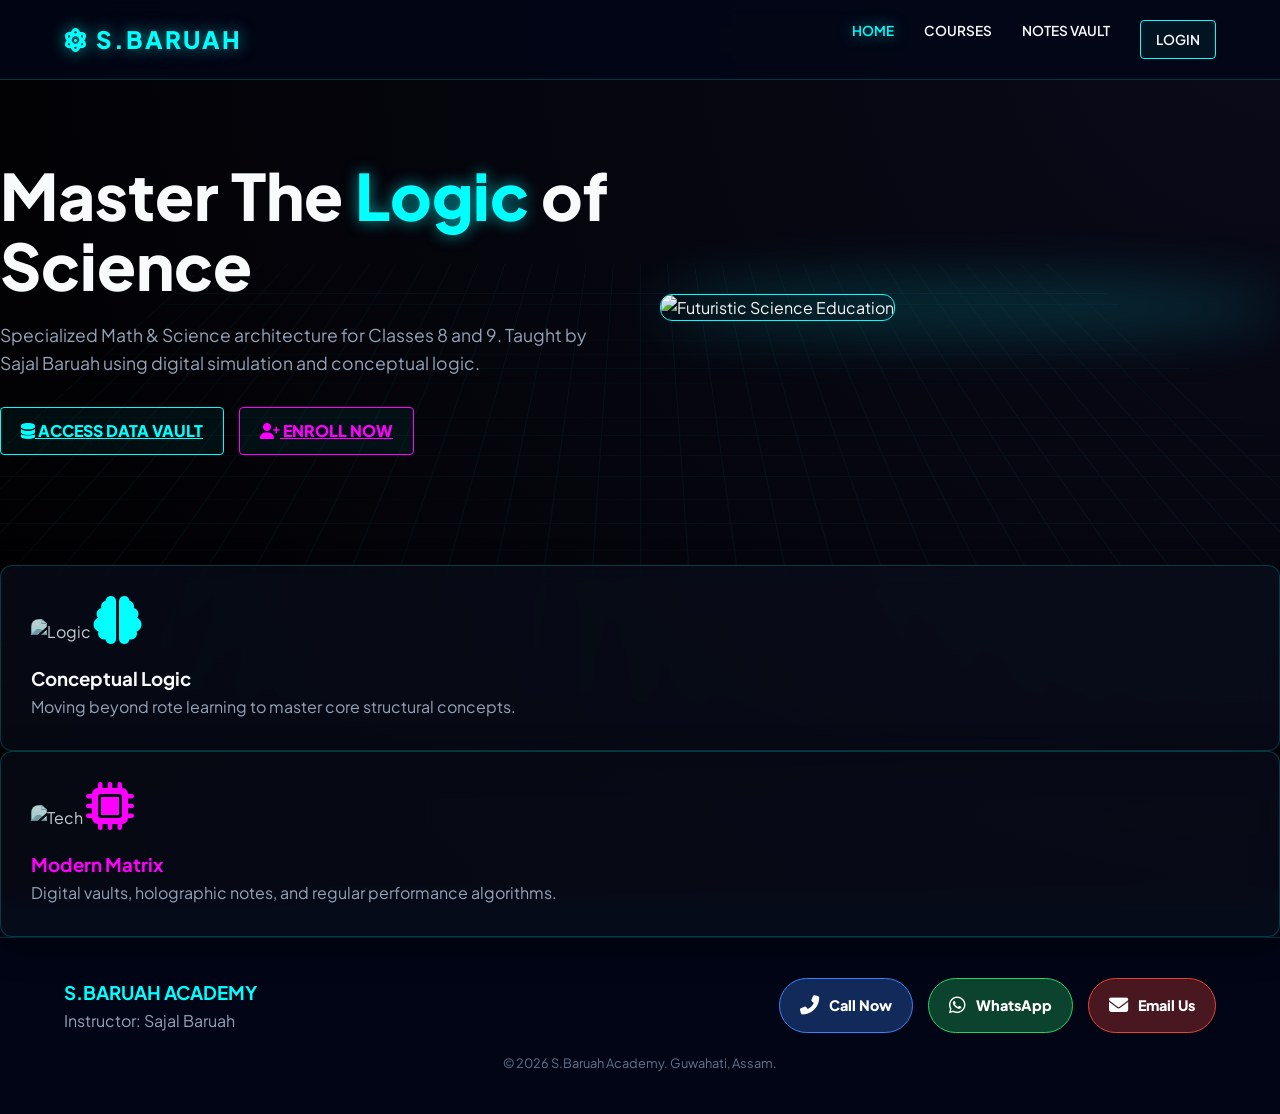
==== commit 9df10478: "Update index.html" ====
--- a/index.html
+++ b/index.html
@@ -3,55 +3,65 @@
 <head>
     <meta charset="UTF-8">
     <meta name="viewport" content="width=device-width, initial-scale=1.0">
-    <title>S.Baruah Academy | Guwahati</title>
+    <title>S.Baruah Academy | Next-Gen Tutoring</title>
     <link rel="stylesheet" href="style.css">
     <link rel="stylesheet" href="https://cdnjs.cloudflare.com/ajax/libs/font-awesome/6.4.0/css/all.min.css">
 </head>
 <body>
-    <div class="dynamic-bg"><div class="orb orb-1"></div><div class="orb orb-2"></div><div class="orb orb-3"></div></div>
+    <div class="dynamic-bg"><div class="grid-overlay"></div></div>
 
     <nav>
         <div class="logo"><i class="fas fa-atom"></i> S.BARUAH</div>
         <div class="nav-links">
-            <a href="index.html" style="color:var(--accent)">Home</a>
-            <a href="about.html">About</a>
+            <a href="index.html" style="color:var(--neon); text-shadow: var(--neon-glow);">Home</a>
             <a href="courses.html">Courses</a>
-            <a href="registration.html">Enroll</a>
+            <a href="notes.html">Notes Vault</a>
             <a href="login.html" class="btn" style="padding: 8px 15px;">Login</a>
         </div>
-        <div class="menu-btn" onclick="toggleMenu()"><i class="fas fa-bars-staggered"></i></div>
     </nav>
 
-    <div class="sidebar" id="sidebar">
-        <a href="#" onclick="toggleMenu()" style="color: #ef4444;"><i class="fas fa-times"></i> Close</a>
-        <a href="index.html">Home</a>
-        <a href="about.html">About</a>
-        <a href="courses.html">Courses</a>
-        <a href="registration.html">Enroll</a>
-        <a href="login.html">Student Portal</a>
-    </div>
-
-    <div class="container">
-        <section class="text-center" style="padding: 60px 0;">
-            <h1 style="font-size: clamp(2rem, 5vw, 4rem); font-weight: 800;">
-                The <span style="color:var(--accent)">Science</span> of Success
-            </h1>
-            <p style="color:#94a3b8; max-width: 600px; margin: 20px auto;">Specialized Math & Science tutoring for Class 8, 9, and 10 by Sajal Baruah (B.Sc Physics).</p>
-            <a href="registration.html" class="btn"><i class="fas fa-paper-plane"></i> Apply for 2026 Session</a>
+    <div class="container" style="margin-top: 100px;">
+        <section style="display: flex; flex-wrap: wrap; align-items: center; gap: 40px; padding: 60px 0;">
+            <div style="flex: 1; min-width: 300px;">
+                <h1 style="font-size: clamp(2.5rem, 5vw, 4.5rem); font-weight: 900; line-height: 1.1;">
+                    Master The <span style="color:var(--neon); text-shadow: var(--neon-glow);">Logic</span> of Science
+                </h1>
+                <p style="color:#94a3b8; font-size: 1.1rem; margin: 20px 0 30px;">
+                    Specialized Math & Science architecture for Classes 8 and 9. Taught by Sajal Baruah using digital simulation and conceptual logic.
+                </p>
+                <div style="display: flex; gap: 15px;">
+                    <a href="notes.html" class="btn"><i class="fas fa-database"></i> Access Data Vault</a>
+                    <a href="courses.html" class="btn" style="border-color: #f0f; color: #f0f;"><i class="fas fa-user-plus"></i> Enroll Now</a>
+                </div>
+            </div>
+            
+            <div style="flex: 1; min-width: 300px; position: relative;">
+                <div style="position: absolute; inset: -10px; background: var(--neon); filter: blur(30px); opacity: 0.2; border-radius: 50%;"></div>
+                <img src="https://images.unsplash.com/photo-1635070041078-e363dbe005cb?auto=format&fit=crop&w=800&q=80" alt="Futuristic Science Education" style="width: 100%; border-radius: 12px; border: 1px solid var(--neon); position: relative; z-index: 1;">
+            </div>
         </section>
 
-        <div class="grid-main">
-            <div class="glass text-center"><i class="fas fa-brain fa-3x mb-20" style="color:var(--neon)"></i><h3 class="mt-20">Conceptual Logic</h3><p class="mt-10">We move beyond rote learning to master core concepts.</p></div>
-            <div class="glass text-center"><i class="fas fa-microchip fa-3x mb-20" style="color:var(--neon)"></i><h3 class="mt-20">Modern Method</h3><p class="mt-10">Digital notes, visual simulations, and regular online tests.</p></div>
-            <div class="glass text-center"><i class="fas fa-location-dot fa-3x mb-20" style="color:var(--neon)"></i><h3 class="mt-20">Guwahati</h3><p class="mt-10">Located in the heart of Assam for easy student access.</p></div>
+        <div class="grid-main" style="margin-top: 50px;">
+            <div class="glass text-center">
+                <img src="https://images.unsplash.com/photo-1509228468518-180dd4864904?auto=format&fit=crop&w=400&q=80" alt="Logic" style="width:100%; height: 150px; object-fit: cover; border-radius: 8px; margin-bottom: 20px; opacity: 0.8; filter: grayscale(100%) sepia(100%) hue-rotate(140deg);">
+                <i class="fas fa-brain fa-3x mb-20" style="color:var(--neon)"></i>
+                <h3 class="mt-20">Conceptual Logic</h3>
+                <p class="mt-10" style="color:#94a3b8">Moving beyond rote learning to master core structural concepts.</p>
+            </div>
+            <div class="glass text-center">
+                 <img src="https://images.unsplash.com/photo-1518770660439-4636190af475?auto=format&fit=crop&w=400&q=80" alt="Tech" style="width:100%; height: 150px; object-fit: cover; border-radius: 8px; margin-bottom: 20px; opacity: 0.8; filter: grayscale(100%) sepia(100%) hue-rotate(140deg);">
+                <i class="fas fa-microchip fa-3x mb-20" style="color:var(--neon-alt)"></i>
+                <h3 class="mt-20" style="color:var(--neon-alt)">Modern Matrix</h3>
+                <p class="mt-10" style="color:#94a3b8">Digital vaults, holographic notes, and regular performance algorithms.</p>
+            </div>
         </div>
     </div>
 
     <footer class="glass-footer">
         <div class="footer-content">
             <div class="footer-title">
-                <h3>S.BARUAH ACADEMY</h3>
-                <p>Instructor: Sajal Baruah</p>
+                <h3 style="color:var(--neon)">S.BARUAH ACADEMY</h3>
+                <p style="color:#94a3b8">Instructor: Sajal Baruah</p>
             </div>
             <div class="footer-contact">
                 <a href="tel:+916001950614" class="contact-btn call"><i class="fas fa-phone-alt"></i> Call Now</a>
@@ -59,8 +69,7 @@
                 <a href="mailto:sajalbaruah65@gmail.com" class="contact-btn email"><i class="fas fa-envelope"></i> Email Us</a>
             </div>
         </div>
-        <div class="footer-bottom">
-            <div id="ist-clock">Loading IST...</div>
+        <div style="text-align: center; color: #64748b; font-size: 0.8rem; margin-top: 20px;">
             <p>© 2026 S.Baruah Academy. Guwahati, Assam.</p>
         </div>
     </footer>
--- a/style.css
+++ b/style.css
@@ -1,73 +1,124 @@
-/* =========================================
-   DASHBOARD MODALS & NEON ICONS
-========================================= */
-.action-grid {
-    display: grid;
-    grid-template-columns: repeat(auto-fit, minmax(150px, 1fr));
-    gap: 20px;
+@import url('https://fonts.googleapis.com/css2?family=Plus+Jakarta+Sans:wght@300;400;600;800;900&display=swap');
+
+:root {
+    --bg: #020617;
+    --card: rgba(15, 23, 42, 0.7);
+    --accent: #3b82f6;
+    --neon: #0ff; /* Cyberpunk Cyan */
+    --neon-alt: #f0f; /* Magenta */
+    --neon-green: #0f0;
+    --text: #f8fafc;
+    --border: rgba(0, 255, 255, 0.2);
+    --neon-glow: 0 0 15px rgba(0, 255, 255, 0.6);
 }
 
-.neon-action-btn {
-    --btn-color: #0ff;
-    background: rgba(0,0,0,0.4);
-    border: 1px solid var(--btn-color);
-    padding: 20px;
-    border-radius: 15px;
-    cursor: pointer;
-    transition: 0.4s;
-    color: var(--btn-color);
-    box-shadow: 0 0 10px rgba(0, 255, 255, 0.1);
+* { margin: 0; padding: 0; box-sizing: border-box; font-family: 'Plus Jakarta Sans', sans-serif; }
+
+body { 
+    background: var(--bg); color: var(--text); line-height: 1.6; 
+    overflow-x: hidden; min-height: 100vh; cursor: crosshair;
 }
 
-.neon-action-btn:hover {
-    background: var(--btn-color);
-    color: #000;
-    box-shadow: 0 0 30px var(--btn-color);
-    transform: translateY(-5px);
+/* Dynamic Sci-Fi Background */
+.dynamic-bg { position: fixed; top: 0; left: 0; width: 100vw; height: 100vh; z-index: -1; background: radial-gradient(circle at top right, #0a0a1a 0%, #000 100%); }
+.grid-overlay {
+    position: absolute; inset: 0; opacity: 0.05;
+    background-image: linear-gradient(var(--neon) 1px, transparent 1px), linear-gradient(90deg, var(--neon) 1px, transparent 1px);
+    background-size: 40px 40px;
+    transform: perspective(1000px) rotateX(60deg) translateY(-100px);
+    animation: hyperSpeed 20s linear infinite;
 }
+@keyframes hyperSpeed { 100% { background-position: 0 400px; } }
 
-.neon-action-btn p {
-    margin-top: 10px;
-    font-weight: 800;
-    font-size: 0.9rem;
-    text-transform: uppercase;
-    letter-spacing: 1px;
+/* Navigation */
+nav {
+    position: fixed; top: 0; width: 100%; height: 80px;
+    background: rgba(2, 6, 23, 0.85); backdrop-filter: blur(10px);
+    border-bottom: 1px solid var(--border); display: flex; align-items: center; justify-content: space-between; padding: 0 5%; z-index: 3000;
 }
+.logo { font-size: 1.5rem; font-weight: 900; color: var(--neon); text-shadow: var(--neon-glow); letter-spacing: 2px; }
+.nav-links { display: flex; gap: 30px; }
+.nav-links a { color: var(--text); text-decoration: none; font-weight: 600; text-transform: uppercase; font-size: 0.85rem; transition: 0.3s; }
+.nav-links a:hover { color: var(--neon); text-shadow: var(--neon-glow); }
 
-/* Modals */
-.modal {
-    display: none; 
-    position: fixed; 
-    z-index: 5000; 
-    left: 0; top: 0; 
-    width: 100%; height: 100%; 
-    overflow: auto; 
-    background-color: rgba(0,0,0,0.8);
-    backdrop-filter: blur(10px);
+/* Buttons & Glass Panels */
+.btn {
+    background: rgba(0, 255, 255, 0.05); color: var(--neon); border: 1px solid var(--neon);
+    padding: 10px 20px; border-radius: 4px; font-weight: 800; text-transform: uppercase; cursor: pointer; transition: 0.3s;
 }
+.btn:hover { background: var(--neon); color: #000; box-shadow: var(--neon-glow); }
 
-.modal-content {
-    margin: 10% auto;
-    width: 90%;
-    max-width: 500px;
-    position: relative;
-    animation: glowIn 0.3s ease-out;
+.glass {
+    background: rgba(10, 15, 30, 0.6); backdrop-filter: blur(12px);
+    border: 1px solid var(--border); border-radius: 12px; padding: 30px;
+    box-shadow: 0 10px 30px rgba(0,0,0,0.5); transition: 0.4s;
 }
+.glass:hover { border-color: var(--neon); box-shadow: inset 0 0 20px rgba(0,255,255,0.1); }
 
-@keyframes glowIn {
-    from { opacity: 0; transform: scale(0.9); }
-    to { opacity: 1; transform: scale(1); }
+/* ==== NOTES SECTION & HOLOGRAPHIC CARDS ==== */
+.course-section-title { color: var(--text); font-size: 2rem; margin-top: 50px; margin-bottom: 20px; border-bottom: 2px solid var(--border); padding-bottom: 10px; }
+.course-section-title span { color: var(--neon); text-shadow: var(--neon-glow); }
+
+.notes-grid { display: grid; grid-template-columns: repeat(auto-fill, minmax(280px, 1fr)); gap: 20px; margin-bottom: 40px; }
+
+.holo-card {
+    background: rgba(0, 0, 0, 0.4); border: 1px solid rgba(255,255,255,0.1);
+    border-left: 3px solid var(--accent); padding: 20px; border-radius: 6px;
+    cursor: pointer; transition: all 0.3s cubic-bezier(0.4, 0, 0.2, 1);
+    display: flex; flex-direction: column; gap: 10px; position: relative; overflow: hidden;
 }
+.holo-card::before {
+    content: ''; position: absolute; top: 0; left: -100%; width: 50%; height: 100%;
+    background: linear-gradient(90deg, transparent, rgba(0, 255, 255, 0.2), transparent);
+    transition: 0.5s;
+}
+.holo-card:hover::before { left: 100%; }
+.holo-card:hover { background: rgba(0, 255, 255, 0.05); border-color: var(--neon); border-left-color: var(--neon); box-shadow: var(--neon-glow); transform: translateY(-5px); }
+.holo-card i { font-size: 1.8rem; color: var(--neon); margin-bottom: 5px; }
+.holo-card .chap-num { font-size: 0.75rem; color: #94a3b8; font-family: monospace; text-transform: uppercase; letter-spacing: 1px; }
+.holo-card .chap-title { font-size: 1.1rem; font-weight: 700; color: #fff; }
 
-.close {
-    color: #fff;
-    position: absolute;
-    right: 25px;
-    top: 20px;
-    font-size: 28px;
-    font-weight: bold;
-    cursor: pointer;
-    transition: 0.3s;
+/* Mathematical & Science specific accents */
+.holo-card.math { border-left-color: var(--neon-alt); }
+.holo-card.math:hover { border-color: var(--neon-alt); box-shadow: 0 0 15px rgba(255, 0, 255, 0.5); }
+.holo-card.math i { color: var(--neon-alt); }
+
+/* Modal Reader Overlay */
+#reader-modal {
+    position: fixed; inset: 0; background: rgba(0,0,0,0.9); backdrop-filter: blur(15px);
+    z-index: 9999; display: none; flex-direction: column; align-items: center; justify-content: center; opacity: 0; transition: opacity 0.4s;
 }
+#reader-modal.active { display: flex; opacity: 1; }
+.reader-content {
+    background: #050a15; border: 1px solid var(--neon); box-shadow: var(--neon-glow);
+    width: 90%; max-width: 900px; height: 85vh; border-radius: 12px;
+    display: flex; flex-direction: column; overflow: hidden; position: relative;
+}
+.reader-header {
+    background: rgba(0, 255, 255, 0.1); border-bottom: 1px solid var(--neon); padding: 20px;
+    display: flex; justify-content: space-between; align-items: center;
+}
+.reader-body { padding: 30px; overflow-y: auto; flex: 1; color: #cbd5e1; font-size: 1.1rem; }
+.close-reader { background: transparent; border: none; color: #ff4444; font-size: 2rem; cursor: pointer; transition: 0.3s; }
+.close-reader:hover { color: #ff0000; text-shadow: 0 0 10px red; }
 
-.close:hover { color: #ef4444; }
+/* FIX: Footer High Contrast Contacts */
+.glass-footer { margin-top: auto; border-top: 1px solid var(--border); padding: 40px 5%; background: rgba(2, 6, 23, 0.9); }
+.footer-content { display: flex; justify-content: space-between; flex-wrap: wrap; gap: 30px; margin-bottom: 20px; }
+.footer-contact { display: flex; gap: 15px; flex-wrap: wrap; }
+
+.contact-btn {
+    display: inline-flex; align-items: center; gap: 10px; padding: 10px 20px;
+    border-radius: 30px; font-weight: 800; font-size: 0.9rem; text-decoration: none;
+    color: #ffffff !important; /* Forces bright text to fix the blue-on-black issue */
+    border: 1px solid rgba(255,255,255,0.2); transition: 0.3s;
+}
+.contact-btn i { font-size: 1.2rem; }
+.contact-btn.call { background: rgba(59, 130, 246, 0.3); border-color: #3b82f6; }
+.contact-btn.call:hover { background: #3b82f6; box-shadow: 0 0 15px #3b82f6; }
+
+.contact-btn.whatsapp { background: rgba(37, 211, 102, 0.3); border-color: #25D366; }
+.contact-btn.whatsapp:hover { background: #25D366; box-shadow: 0 0 15px #25D366; }
+
+.contact-btn.email { background: rgba(234, 67, 53, 0.3); border-color: #EA4335; }
+.contact-btn.email:hover { background: #EA4335; box-shadow: 0 0 15px #EA4335; }
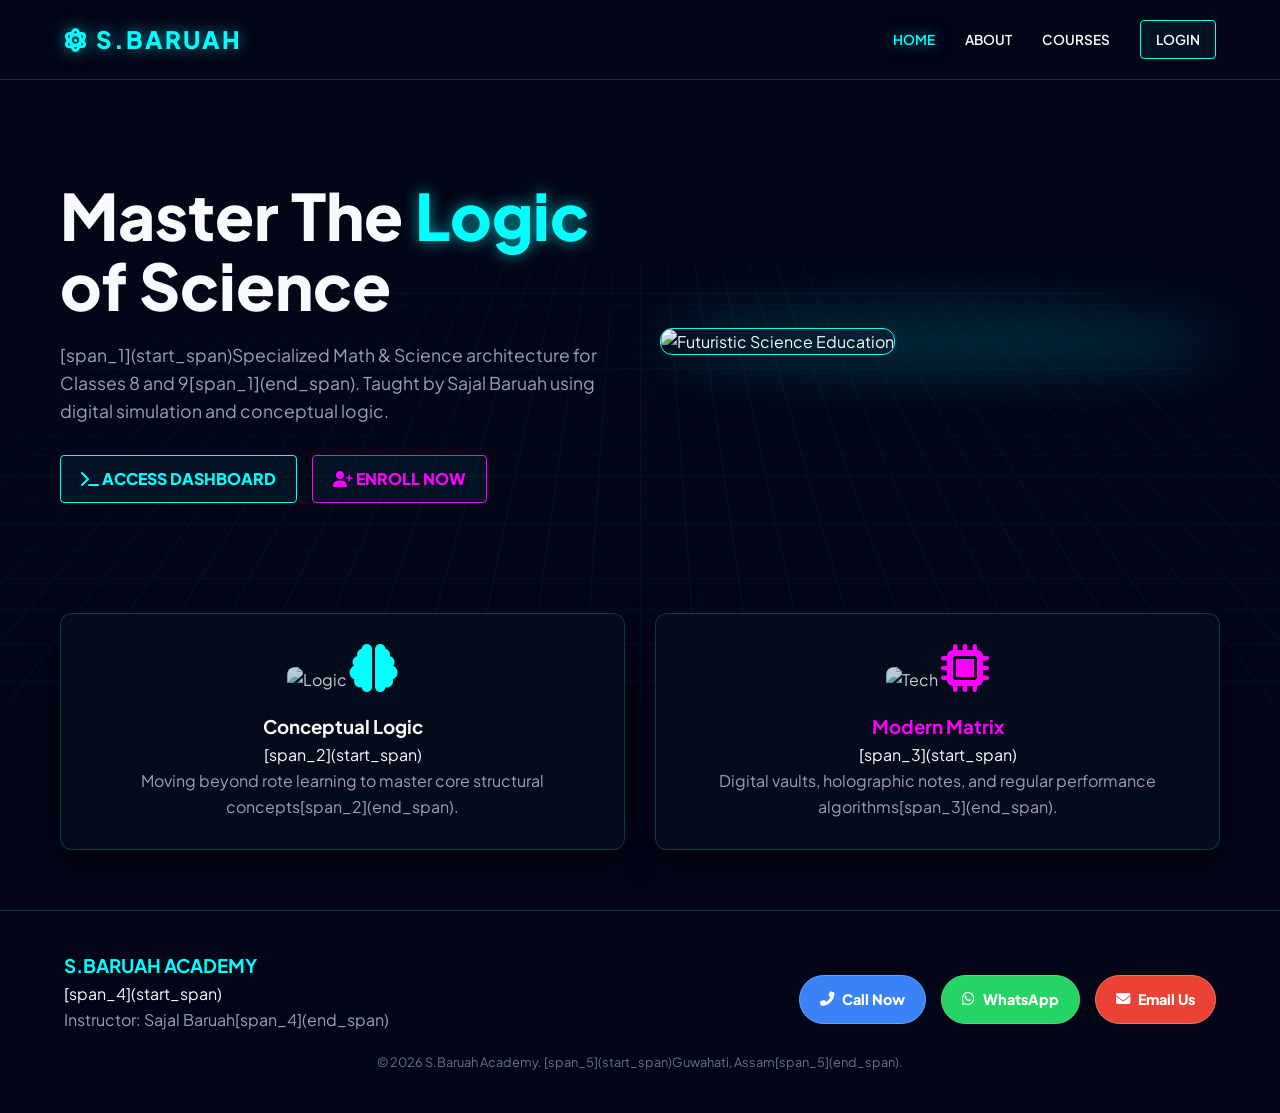
==== commit c3b67619: "Update index.html" ====
--- a/index.html
+++ b/index.html
@@ -6,19 +6,30 @@
     <title>S.Baruah Academy | Next-Gen Tutoring</title>
     <link rel="stylesheet" href="style.css">
     <link rel="stylesheet" href="https://cdnjs.cloudflare.com/ajax/libs/font-awesome/6.4.0/css/all.min.css">
+    <script src="https://cdn.jsdelivr.net/particles.js/2.0.0/particles.min.js"></script>
 </head>
 <body>
-    <div class="dynamic-bg"><div class="grid-overlay"></div></div>
+    <div id="particles-js"></div>
+    <div class="grid-overlay"></div>
 
     <nav>
         <div class="logo"><i class="fas fa-atom"></i> S.BARUAH</div>
         <div class="nav-links">
             <a href="index.html" style="color:var(--neon); text-shadow: var(--neon-glow);">Home</a>
+            <a href="about.html">About</a>
             <a href="courses.html">Courses</a>
-            <a href="notes.html">Notes Vault</a>
             <a href="login.html" class="btn" style="padding: 8px 15px;">Login</a>
         </div>
+        <div class="menu-btn" onclick="toggleMenu()"><i class="fas fa-bars-staggered"></i></div>
     </nav>
+
+    <div class="sidebar" id="sidebar">
+        <a href="#" onclick="toggleMenu()" style="color: #ef4444;"><i class="fas fa-times"></i> Close</a>
+        <a href="index.html">Home</a>
+        <a href="about.html">About</a>
+        <a href="courses.html">Courses</a>
+        <a href="login.html">Student Portal</a>
+    </div>
 
     <div class="container" style="margin-top: 100px;">
         <section style="display: flex; flex-wrap: wrap; align-items: center; gap: 40px; padding: 60px 0;">
@@ -27,32 +38,32 @@
                     Master The <span style="color:var(--neon); text-shadow: var(--neon-glow);">Logic</span> of Science
                 </h1>
                 <p style="color:#94a3b8; font-size: 1.1rem; margin: 20px 0 30px;">
-                    Specialized Math & Science architecture for Classes 8 and 9. Taught by Sajal Baruah using digital simulation and conceptual logic.
+                    [span_1](start_span)Specialized Math & Science architecture for Classes 8 and 9[span_1](end_span). Taught by Sajal Baruah using digital simulation and conceptual logic.
                 </p>
-                <div style="display: flex; gap: 15px;">
-                    <a href="notes.html" class="btn"><i class="fas fa-database"></i> Access Data Vault</a>
-                    <a href="courses.html" class="btn" style="border-color: #f0f; color: #f0f;"><i class="fas fa-user-plus"></i> Enroll Now</a>
+                <div style="display: flex; gap: 15px; flex-wrap: wrap;">
+                    <a href="login.html" class="btn"><i class="fas fa-terminal"></i> Access Dashboard</a>
+                    <a href="registration.html" class="btn" style="border-color: #f0f; color: #f0f;"><i class="fas fa-user-plus"></i> Enroll Now</a>
                 </div>
             </div>
-            
+
             <div style="flex: 1; min-width: 300px; position: relative;">
                 <div style="position: absolute; inset: -10px; background: var(--neon); filter: blur(30px); opacity: 0.2; border-radius: 50%;"></div>
                 <img src="https://images.unsplash.com/photo-1635070041078-e363dbe005cb?auto=format&fit=crop&w=800&q=80" alt="Futuristic Science Education" style="width: 100%; border-radius: 12px; border: 1px solid var(--neon); position: relative; z-index: 1;">
             </div>
         </section>
 
-        <div class="grid-main" style="margin-top: 50px;">
+        <div class="grid-main" style="margin-top: 50px; display: grid; grid-template-columns: repeat(auto-fit, minmax(300px, 1fr)); gap: 30px;">
             <div class="glass text-center">
                 <img src="https://images.unsplash.com/photo-1509228468518-180dd4864904?auto=format&fit=crop&w=400&q=80" alt="Logic" style="width:100%; height: 150px; object-fit: cover; border-radius: 8px; margin-bottom: 20px; opacity: 0.8; filter: grayscale(100%) sepia(100%) hue-rotate(140deg);">
                 <i class="fas fa-brain fa-3x mb-20" style="color:var(--neon)"></i>
                 <h3 class="mt-20">Conceptual Logic</h3>
-                <p class="mt-10" style="color:#94a3b8">Moving beyond rote learning to master core structural concepts.</p>
+                [span_2](start_span)<p class="mt-10" style="color:#94a3b8">Moving beyond rote learning to master core structural concepts[span_2](end_span).</p>
             </div>
             <div class="glass text-center">
-                 <img src="https://images.unsplash.com/photo-1518770660439-4636190af475?auto=format&fit=crop&w=400&q=80" alt="Tech" style="width:100%; height: 150px; object-fit: cover; border-radius: 8px; margin-bottom: 20px; opacity: 0.8; filter: grayscale(100%) sepia(100%) hue-rotate(140deg);">
+                <img src="https://images.unsplash.com/photo-1518770660439-4636190af475?auto=format&fit=crop&w=400&q=80" alt="Tech" style="width:100%; height: 150px; object-fit: cover; border-radius: 8px; margin-bottom: 20px; opacity: 0.8; filter: grayscale(100%) sepia(100%) hue-rotate(140deg);">
                 <i class="fas fa-microchip fa-3x mb-20" style="color:var(--neon-alt)"></i>
                 <h3 class="mt-20" style="color:var(--neon-alt)">Modern Matrix</h3>
-                <p class="mt-10" style="color:#94a3b8">Digital vaults, holographic notes, and regular performance algorithms.</p>
+                [span_3](start_span)<p class="mt-10" style="color:#94a3b8">Digital vaults, holographic notes, and regular performance algorithms[span_3](end_span).</p>
             </div>
         </div>
     </div>
@@ -61,7 +72,7 @@
         <div class="footer-content">
             <div class="footer-title">
                 <h3 style="color:var(--neon)">S.BARUAH ACADEMY</h3>
-                <p style="color:#94a3b8">Instructor: Sajal Baruah</p>
+                [span_4](start_span)<p style="color:#94a3b8">Instructor: Sajal Baruah[span_4](end_span)</p>
             </div>
             <div class="footer-contact">
                 <a href="tel:+916001950614" class="contact-btn call"><i class="fas fa-phone-alt"></i> Call Now</a>
@@ -70,9 +81,30 @@
             </div>
         </div>
         <div style="text-align: center; color: #64748b; font-size: 0.8rem; margin-top: 20px;">
-            <p>© 2026 S.Baruah Academy. Guwahati, Assam.</p>
+            <p>© 2026 S.Baruah Academy. [span_5](start_span)Guwahati, Assam[span_5](end_span).</p>
         </div>
     </footer>
+    
     <script src="script.js"></script>
+    <script>
+        // Initialize the Interactive Particle Network
+        particlesJS("particles-js", {
+            "particles": {
+                "number": { "value": 60, "density": { "enable": true, "value_area": 800 } },
+                "color": { "value": "#00ffff" },
+                "shape": { "type": "circle" },
+                "opacity": { "value": 0.5, "random": false },
+                "size": { "value": 3, "random": true },
+                "line_linked": { "enable": true, "distance": 150, "color": "#00ffff", "opacity": 0.4, "width": 1 },
+                "move": { "enable": true, "speed": 2, "direction": "none", "random": false, "straight": false, "out_mode": "out", "bounce": false }
+            },
+            "interactivity": {
+                "detect_on": "canvas",
+                "events": { "onhover": { "enable": true, "mode": "grab" }, "onclick": { "enable": true, "mode": "push" }, "resize": true },
+                "modes": { "grab": { "distance": 140, "line_linked": { "opacity": 1 } }, "push": { "particles_nb": 4 } }
+            },
+            "retina_detect": true
+        });
+    </script>
 </body>
 </html>
--- a/style.css
+++ b/style.css
@@ -4,121 +4,212 @@
     --bg: #020617;
     --card: rgba(15, 23, 42, 0.7);
     --accent: #3b82f6;
-    --neon: #0ff; /* Cyberpunk Cyan */
-    --neon-alt: #f0f; /* Magenta */
+    --neon: #0ff; 
+    --neon-alt: #f0f; 
     --neon-green: #0f0;
+    --neon-gold: #ffd700;
     --text: #f8fafc;
     --border: rgba(0, 255, 255, 0.2);
     --neon-glow: 0 0 15px rgba(0, 255, 255, 0.6);
 }
 
-* { margin: 0; padding: 0; box-sizing: border-box; font-family: 'Plus Jakarta Sans', sans-serif; }
+* { 
+    margin: 0; 
+    padding: 0; 
+    box-sizing: border-box; 
+    font-family: 'Plus Jakarta Sans', sans-serif;
+}
 
 body { 
-    background: var(--bg); color: var(--text); line-height: 1.6; 
-    overflow-x: hidden; min-height: 100vh; cursor: crosshair;
-}
-
-/* Dynamic Sci-Fi Background */
-.dynamic-bg { position: fixed; top: 0; left: 0; width: 100vw; height: 100vh; z-index: -1; background: radial-gradient(circle at top right, #0a0a1a 0%, #000 100%); }
+    background: var(--bg); 
+    color: var(--text); 
+    line-height: 1.6; 
+    overflow-x: hidden; 
+    min-height: 100vh; 
+    /* Futuristic Crosshair Cursor */
+    cursor: crosshair; 
+}
+
+/* Background & Particle Network */
+#particles-js {
+    position: fixed;
+    width: 100%;
+    height: 100%;
+    background-color: var(--bg);
+    z-index: -2;
+}
+
 .grid-overlay {
-    position: absolute; inset: 0; opacity: 0.05;
+    position: fixed; 
+    inset: 0; 
+    opacity: 0.05;
     background-image: linear-gradient(var(--neon) 1px, transparent 1px), linear-gradient(90deg, var(--neon) 1px, transparent 1px);
-    background-size: 40px 40px;
+    background-size: 40px 40px; 
     transform: perspective(1000px) rotateX(60deg) translateY(-100px);
     animation: hyperSpeed 20s linear infinite;
-}
-@keyframes hyperSpeed { 100% { background-position: 0 400px; } }
-
-/* Navigation */
+    z-index: -1;
+    pointer-events: none;
+}
+
+@keyframes hyperSpeed { 
+    100% { background-position: 0 400px; } 
+}
+
+/* Navigation Matrix */
 nav {
-    position: fixed; top: 0; width: 100%; height: 80px;
-    background: rgba(2, 6, 23, 0.85); backdrop-filter: blur(10px);
-    border-bottom: 1px solid var(--border); display: flex; align-items: center; justify-content: space-between; padding: 0 5%; z-index: 3000;
-}
-.logo { font-size: 1.5rem; font-weight: 900; color: var(--neon); text-shadow: var(--neon-glow); letter-spacing: 2px; }
-.nav-links { display: flex; gap: 30px; }
-.nav-links a { color: var(--text); text-decoration: none; font-weight: 600; text-transform: uppercase; font-size: 0.85rem; transition: 0.3s; }
-.nav-links a:hover { color: var(--neon); text-shadow: var(--neon-glow); }
-
-/* Buttons & Glass Panels */
+    position: fixed; 
+    top: 0; 
+    width: 100%; 
+    height: 80px;
+    background: rgba(2, 6, 23, 0.85); 
+    backdrop-filter: blur(10px);
+    border-bottom: 1px solid var(--border); 
+    display: flex; 
+    align-items: center; 
+    justify-content: space-between; 
+    padding: 0 5%;
+    z-index: 3000;
+}
+
+.logo { 
+    font-size: 1.5rem; 
+    font-weight: 900; 
+    color: var(--neon); 
+    text-shadow: var(--neon-glow); 
+    letter-spacing: 2px; 
+}
+
+.nav-links { display: flex; gap: 30px; align-items: center; }
+.nav-links a { 
+    color: var(--text); 
+    text-decoration: none; 
+    font-weight: 600; 
+    text-transform: uppercase; 
+    font-size: 0.85rem; 
+    transition: 0.3s;
+}
+.nav-links a:hover, .nav-links a.active { 
+    color: var(--neon); 
+    text-shadow: var(--neon-glow); 
+}
+
+.menu-btn { 
+    display: none; 
+    font-size: 1.8rem; 
+    color: var(--neon); 
+    cursor: pointer;
+    z-index: 4001; 
+}
+
+.sidebar {
+    position: fixed; top: 0; right: -300px; width: 250px; height: 100vh;
+    background: rgba(5, 10, 20, 0.95); backdrop-filter: blur(15px);
+    border-left: 1px solid var(--neon); z-index: 4000; display: flex; flex-direction: column; padding: 80px 30px;
+    gap: 25px; transition: right 0.4s ease;
+}
+
+.sidebar a { color: var(--text); text-decoration: none; font-weight: 600; font-size: 1.1rem; }
+.sidebar a:hover { color: var(--neon); }
+
+/* Layout & Glass Architecture */
+.container { 
+    max-width: 1200px; 
+    margin: 100px auto 40px; 
+    padding: 20px;
+}
+.text-center { text-align: center; }
+
+/* Cybernetic Buttons with Glitch Hover */
 .btn {
-    background: rgba(0, 255, 255, 0.05); color: var(--neon); border: 1px solid var(--neon);
-    padding: 10px 20px; border-radius: 4px; font-weight: 800; text-transform: uppercase; cursor: pointer; transition: 0.3s;
-}
-.btn:hover { background: var(--neon); color: #000; box-shadow: var(--neon-glow); }
+    background: rgba(0, 255, 255, 0.05); 
+    color: var(--neon); 
+    border: 1px solid var(--neon);
+    padding: 10px 20px; 
+    border-radius: 4px; 
+    font-weight: 800; 
+    text-transform: uppercase; 
+    cursor: pointer; 
+    transition: all 0.3s ease; 
+    text-decoration: none; 
+    display: inline-block;
+    position: relative;
+    overflow: hidden;
+}
+
+.btn::before {
+    content: '';
+    position: absolute;
+    top: 0;
+    left: -100%;
+    width: 100%;
+    height: 100%;
+    background: linear-gradient(90deg, transparent, rgba(0, 255, 255, 0.4), transparent);
+    transition: all 0.4s ease;
+}
+
+.btn:hover::before {
+    left: 100%;
+}
+
+.btn:hover { 
+    background: var(--neon); 
+    color: #000; 
+    box-shadow: var(--neon-glow); 
+}
 
 .glass {
-    background: rgba(10, 15, 30, 0.6); backdrop-filter: blur(12px);
-    border: 1px solid var(--border); border-radius: 12px; padding: 30px;
-    box-shadow: 0 10px 30px rgba(0,0,0,0.5); transition: 0.4s;
-}
-.glass:hover { border-color: var(--neon); box-shadow: inset 0 0 20px rgba(0,255,255,0.1); }
-
-/* ==== NOTES SECTION & HOLOGRAPHIC CARDS ==== */
-.course-section-title { color: var(--text); font-size: 2rem; margin-top: 50px; margin-bottom: 20px; border-bottom: 2px solid var(--border); padding-bottom: 10px; }
-.course-section-title span { color: var(--neon); text-shadow: var(--neon-glow); }
-
-.notes-grid { display: grid; grid-template-columns: repeat(auto-fill, minmax(280px, 1fr)); gap: 20px; margin-bottom: 40px; }
-
-.holo-card {
-    background: rgba(0, 0, 0, 0.4); border: 1px solid rgba(255,255,255,0.1);
-    border-left: 3px solid var(--accent); padding: 20px; border-radius: 6px;
-    cursor: pointer; transition: all 0.3s cubic-bezier(0.4, 0, 0.2, 1);
-    display: flex; flex-direction: column; gap: 10px; position: relative; overflow: hidden;
-}
-.holo-card::before {
-    content: ''; position: absolute; top: 0; left: -100%; width: 50%; height: 100%;
-    background: linear-gradient(90deg, transparent, rgba(0, 255, 255, 0.2), transparent);
-    transition: 0.5s;
-}
-.holo-card:hover::before { left: 100%; }
-.holo-card:hover { background: rgba(0, 255, 255, 0.05); border-color: var(--neon); border-left-color: var(--neon); box-shadow: var(--neon-glow); transform: translateY(-5px); }
-.holo-card i { font-size: 1.8rem; color: var(--neon); margin-bottom: 5px; }
-.holo-card .chap-num { font-size: 0.75rem; color: #94a3b8; font-family: monospace; text-transform: uppercase; letter-spacing: 1px; }
-.holo-card .chap-title { font-size: 1.1rem; font-weight: 700; color: #fff; }
-
-/* Mathematical & Science specific accents */
-.holo-card.math { border-left-color: var(--neon-alt); }
-.holo-card.math:hover { border-color: var(--neon-alt); box-shadow: 0 0 15px rgba(255, 0, 255, 0.5); }
-.holo-card.math i { color: var(--neon-alt); }
-
-/* Modal Reader Overlay */
-#reader-modal {
-    position: fixed; inset: 0; background: rgba(0,0,0,0.9); backdrop-filter: blur(15px);
-    z-index: 9999; display: none; flex-direction: column; align-items: center; justify-content: center; opacity: 0; transition: opacity 0.4s;
-}
-#reader-modal.active { display: flex; opacity: 1; }
-.reader-content {
-    background: #050a15; border: 1px solid var(--neon); box-shadow: var(--neon-glow);
-    width: 90%; max-width: 900px; height: 85vh; border-radius: 12px;
-    display: flex; flex-direction: column; overflow: hidden; position: relative;
-}
-.reader-header {
-    background: rgba(0, 255, 255, 0.1); border-bottom: 1px solid var(--neon); padding: 20px;
-    display: flex; justify-content: space-between; align-items: center;
-}
-.reader-body { padding: 30px; overflow-y: auto; flex: 1; color: #cbd5e1; font-size: 1.1rem; }
-.close-reader { background: transparent; border: none; color: #ff4444; font-size: 2rem; cursor: pointer; transition: 0.3s; }
-.close-reader:hover { color: #ff0000; text-shadow: 0 0 10px red; }
-
-/* FIX: Footer High Contrast Contacts */
-.glass-footer { margin-top: auto; border-top: 1px solid var(--border); padding: 40px 5%; background: rgba(2, 6, 23, 0.9); }
-.footer-content { display: flex; justify-content: space-between; flex-wrap: wrap; gap: 30px; margin-bottom: 20px; }
-.footer-contact { display: flex; gap: 15px; flex-wrap: wrap; }
-
-.contact-btn {
-    display: inline-flex; align-items: center; gap: 10px; padding: 10px 20px;
-    border-radius: 30px; font-weight: 800; font-size: 0.9rem; text-decoration: none;
-    color: #ffffff !important; /* Forces bright text to fix the blue-on-black issue */
-    border: 1px solid rgba(255,255,255,0.2); transition: 0.3s;
-}
-.contact-btn i { font-size: 1.2rem; }
-.contact-btn.call { background: rgba(59, 130, 246, 0.3); border-color: #3b82f6; }
-.contact-btn.call:hover { background: #3b82f6; box-shadow: 0 0 15px #3b82f6; }
-
-.contact-btn.whatsapp { background: rgba(37, 211, 102, 0.3); border-color: #25D366; }
-.contact-btn.whatsapp:hover { background: #25D366; box-shadow: 0 0 15px #25D366; }
-
-.contact-btn.email { background: rgba(234, 67, 53, 0.3); border-color: #EA4335; }
-.contact-btn.email:hover { background: #EA4335; box-shadow: 0 0 15px #EA4335; }
+    background: rgba(10, 15, 30, 0.6); 
+    backdrop-filter: blur(12px);
+    border: 1px solid var(--border); 
+    border-radius: 12px; 
+    padding: 30px; 
+    box-shadow: 0 10px 30px rgba(0,0,0,0.5); 
+    transition: 0.4s;
+}
+
+.glass:hover { 
+    border-color: var(--neon);
+    box-shadow: inset 0 0 20px rgba(0,255,255,0.1); 
+}
+
+/* Footer Telemetry */
+.glass-footer { 
+    margin-top: auto; 
+    border-top: 1px solid var(--border); 
+    padding: 40px 5%;
+    background: rgba(2, 6, 23, 0.9); 
+}
+.footer-content {
+    display: flex;
+    justify-content: space-between;
+    align-items: center;
+    flex-wrap: wrap;
+}
+.footer-contact { display: flex; gap: 15px; flex-wrap: wrap; margin-top: 15px; }
+.contact-btn { 
+    display: inline-flex;
+    align-items: center; 
+    gap: 8px; 
+    padding: 12px 20px; 
+    border-radius: 30px; 
+    font-weight: 800; 
+    font-size: 0.9rem; 
+    text-decoration: none; 
+    color: #ffffff !important; 
+    transition: 0.3s;
+}
+.contact-btn.call { background: #3b82f6; border: 1px solid #60a5fa; }
+.contact-btn.whatsapp { background: #25D366; border: 1px solid #4ade80; }
+.contact-btn.email { background: #EA4335; border: 1px solid #f87171; }
+
+.contact-btn:hover {
+    transform: translateY(-3px);
+    box-shadow: 0 5px 15px rgba(255,255,255,0.2);
+}
+
+@media (max-width: 768px) {
+    .nav-links { display: none; }
+    .menu-btn { display: block; }
+    .footer-content { flex-direction: column; text-align: center; gap: 20px; }
+    .footer-contact { justify-content: center; }
+}
